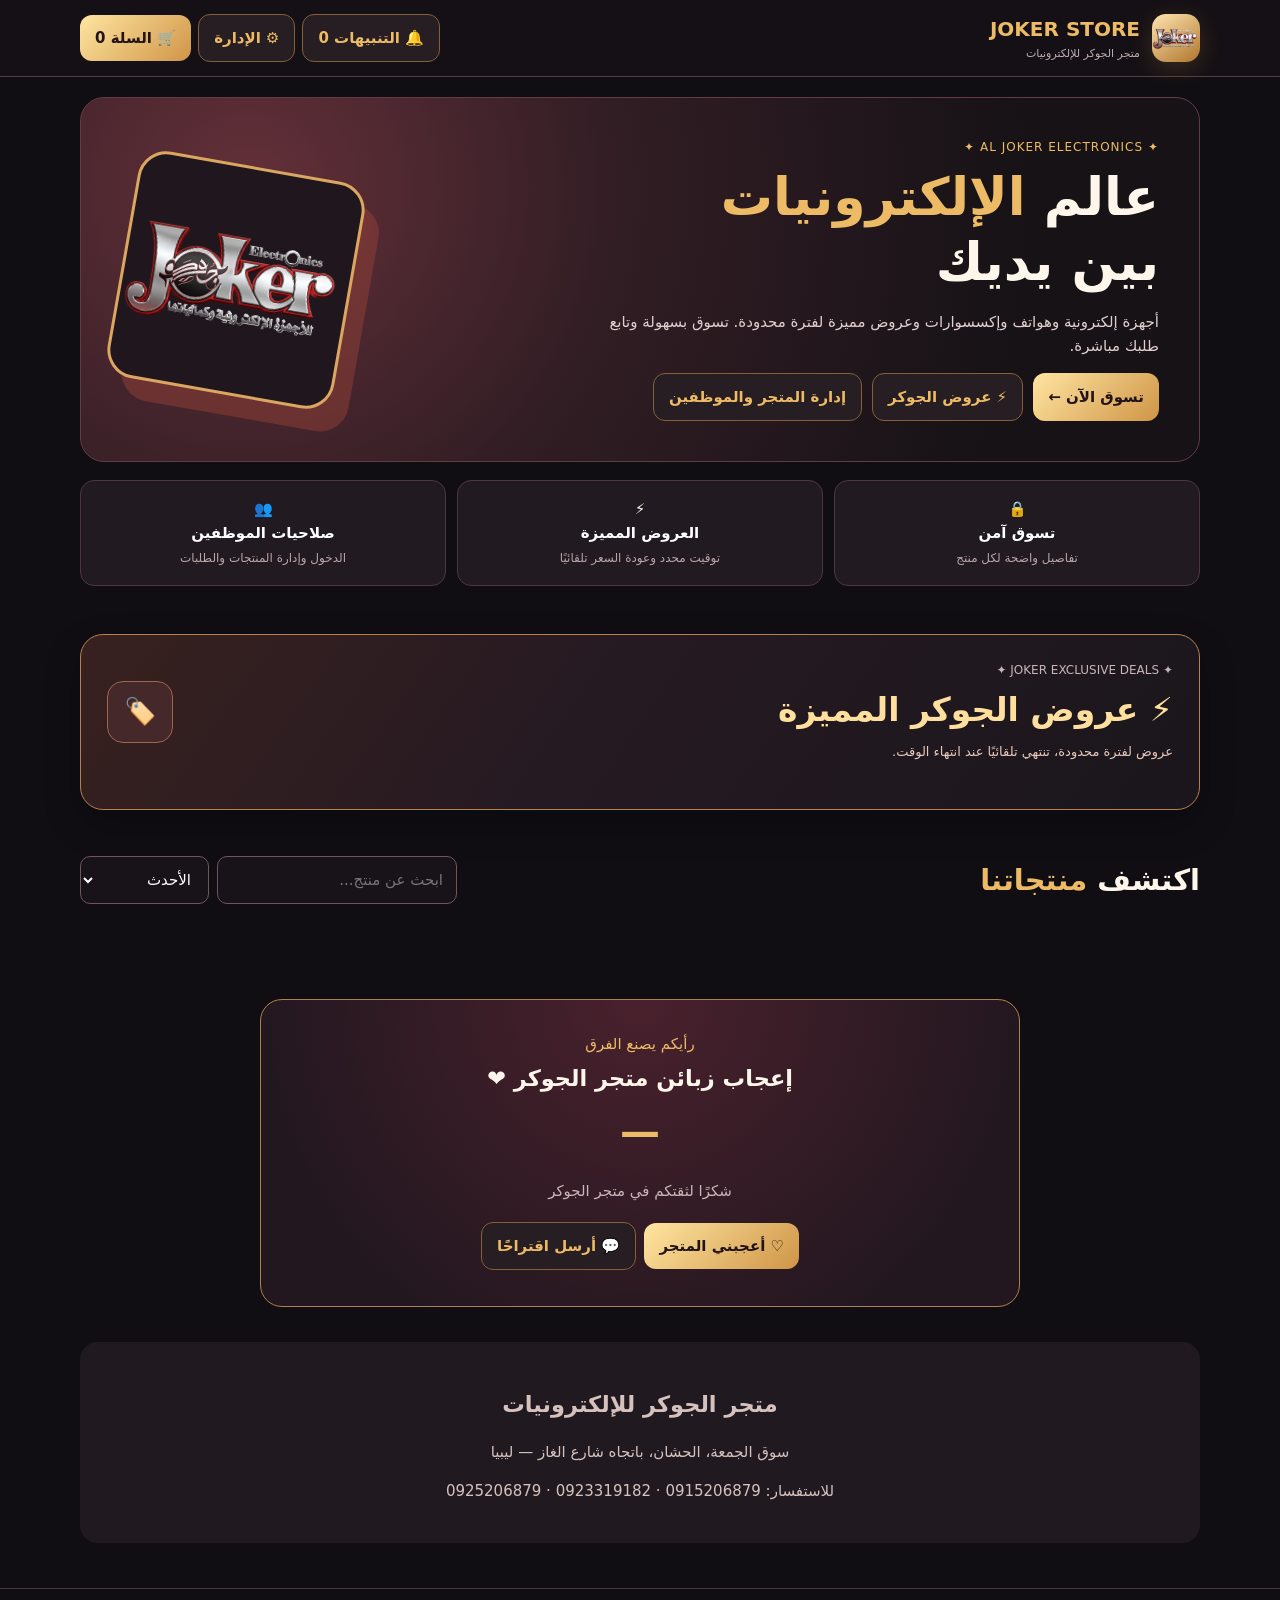
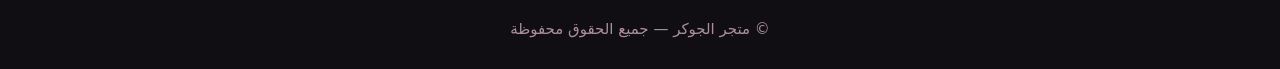
==== index.html @ 9bb04a31 "Add files via upload" ====
<!doctype html><html lang="ar" dir="rtl"><head><meta charset="UTF-8"><meta name="viewport" content="width=device-width,initial-scale=1"><meta name="theme-color" content="#151013"><meta name="description" content="متجر الجوكر للإلكترونيات والهواتف والإكسسوارات"><title>JOKER STORE | متجر الجوكر</title><link rel="icon" href="assets/logo.png"><link rel="stylesheet" href="style.css"><link rel="stylesheet" href="joker-upgrades.css"></head><body>
<div class="top"><div class="wrap topinner"><div class="brand"><div class="mark"><img src="assets/logo.png" alt="شعار الجوكر" onerror="this.outerHTML='J'"></div><div><strong>JOKER STORE</strong><small>متجر الجوكر للإلكترونيات</small></div></div><div class="topactions"><button class="outline desktop" id="notify">🔔 التنبيهات <b id="pending">0</b></button><button class="outline" id="adminBtn">⚙️ الإدارة</button><button class="gold" id="cartBtn">🛒 السلة <span id="cartCount">0</span></button></div></div></div>
<main class="wrap"><div class="banner" id="storeStatus" hidden></div><section class="hero"><div><div style="color:var(--gold);letter-spacing:1px;font-size:12px">✦ AL JOKER ELECTRONICS ✦</div><h1>عالم <em>الإلكترونيات</em><br/>بين يديك</h1><p>أجهزة إلكترونية وهواتف وإكسسوارات وعروض مميزة لفترة محدودة. تسوق بسهولة وتابع طلبك مباشرة.</p><div class="herocta"><button class="gold" id="browse">تسوق الآن ←</button><button class="outline" id="goDeals">⚡ عروض الجوكر</button><button class="outline" id="goAdmin">إدارة المتجر والموظفين</button></div></div><div class="shape"><img src="assets/logo.png" alt="شعار الجوكر الأصلي" style="width:100%;height:100%;object-fit:contain"></div></section><section class="features"><div class="feature">🔒 <strong>تسوق آمن</strong><span>تفاصيل واضحة لكل منتج</span></div><div class="feature">⚡ <strong>العروض المميزة</strong><span>توقيت محدد وعودة السعر تلقائيًا</span></div><div class="feature">👥 <strong>صلاحيات الموظفين</strong><span>الدخول وإدارة المنتجات والطلبات</span></div></section><section class="featuredShell" id="featuredOffers"><div class="dealLead"><div><div class="mute textsm">✦ JOKER EXCLUSIVE DEALS ✦</div><h2>⚡ عروض الجوكر المميزة</h2><p>عروض لفترة محدودة، تنتهي تلقائيًا عند انتهاء الوقت.</p></div><span class="dealIcon">🏷️</span></div><div class="grid" id="offerCards"></div></section><section id="shop"><div class="sectop"><h2>اكتشف <span style="color:var(--gold)">منتجاتنا</span></h2><div class="search"><input id="search" placeholder="ابحث عن منتج..." type="search"/><select id="sort"><option value="new">الأحدث</option><option value="low">الأقل سعرًا</option><option value="high">الأعلى سعرًا</option><option value="sale">الأكثر تخفيضًا</option></select></div></div><div class="chips" id="categories"></div><div class="grid" id="products"></div></section><section class="feedback" id="feedback"><p style="color:var(--gold);margin:0">رأيكم يصنع الفرق</p><h2>إعجاب زبائن متجر الجوكر ❤️</h2><div class="bigNum" id="likes">—</div><p class="mute">شكرًا لثقتكم في متجر الجوكر</p><button class="gold" id="like">♡ أعجبني المتجر</button><button class="outline" id="suggest">💬 أرسل اقتراحًا</button></section><section class="contact"><h2>متجر الجوكر للإلكترونيات</h2><p>سوق الجمعة، الحشان، باتجاه شارع الغاز — ليبيا</p><p>للاستفسار: 0915206879 · 0923319182 · 0925206879</p></section></main><footer>© متجر الجوكر — جميع الحقوق محفوظة</footer>
<div class="shade" id="shade"><div class="dialog" id="dialog"><div class="dlghead"><h2 id="dlgTitle"></h2><button class="xbtn" id="close">×</button></div><div id="dlgContent"></div></div></div><div class="toast" id="toast"></div>
<script src="config.js"></script><script type="module" src="app.js"></script><script defer src="joker-upgrades.js"></script></body></html>
---- style.css ----
:root{--bg:#100e13;--panel:#221a20;--line:#5d4346;--gold:#edbb65;--cream:#fff6eb;--muted:#c8b5b7;--red:#cc4353;--green:#4bb18c}*{box-sizing:border-box}html{scroll-behavior:smooth}body{margin:0;font:15px/1.6 system-ui,Tahoma,Arial,sans-serif;background:var(--bg);color:var(--cream)}button,input,select,textarea{font:inherit}button{border:0;cursor:pointer;border-radius:12px;padding:11px 15px;font-weight:800;transition:.15s}button:hover{filter:brightness(1.12)}button:disabled{opacity:.45;cursor:not-allowed}a{color:inherit}.gold{background:linear-gradient(135deg,#ffe5a1,#cf9547);color:#211316}.outline{background:#271e23;color:var(--gold);border:1px solid #846039}.danger{background:#54212b;color:#ffb4bc}.green{background:#164734;color:#aff7d3}.mute{color:var(--muted)}.textsm{font-size:12px}.wrap{max-width:1160px;margin:auto;padding:0 20px}.top{position:sticky;z-index:20;top:0;border-bottom:1px solid #573a40;background:#161116eb;backdrop-filter:blur(15px)}.topinner{min-height:76px;display:flex;gap:16px;align-items:center;justify-content:space-between}.brand{display:flex;align-items:center;gap:12px}.mark{display:grid;place-items:center;width:48px;height:48px;color:#1b1011;background:linear-gradient(145deg,#ffe5b0,#af762d);border-radius:14px;font-size:29px;font-weight:900;box-shadow:0 6px 24px #d3a05333}.brand strong{font-size:20px;color:var(--gold);display:block}.brand small{font-size:11px;color:#bfaeaf;display:block}.topactions{display:flex;gap:7px;align-items:center}.pill{background:#54262c;color:#ffb5b7;border:1px solid #96535b;border-radius:999px;padding:5px 13px;font-size:12px;display:inline-flex;align-items:center;gap:5px}.hero{margin-top:20px;border:1px solid #633b43;border-radius:24px;min-height:310px;padding:40px;display:flex;align-items:center;justify-content:space-between;gap:24px;background:radial-gradient(circle at 15% 25%,#643039 0%,#311d24 38%,#161216 79%)}.hero h1{font-size:clamp(29px,4.7vw,52px);line-height:1.25;margin:8px 0 12px}.hero h1 em{font-style:normal;color:var(--gold)}.hero p{max-width:550px;color:#e1cfd0}.hero .shape{width:230px;height:230px;border:3px solid #dba760;border-radius:29px;display:grid;place-items:center;transform:rotate(10deg);background:#20171e;box-shadow:18px 20px 0 #a2483b66;font-size:100px;color:var(--gold)}.herocta{display:flex;gap:10px;flex-wrap:wrap}.banner{display:flex;justify-content:space-between;gap:12px;align-items:center;background:#342127;border:1px dashed #bb8d58;padding:9px 14px;margin:18px 0 0;border-radius:12px;color:#ffdea1;font-size:13px}.features{display:grid;grid-template-columns:repeat(3,1fr);gap:11px;margin:18px 0 48px}.feature{background:#211a20;padding:16px;border:1px solid #4d373f;border-radius:14px;text-align:center}.feature strong{display:block;color:#fff}.feature span{font-size:12px;color:#bca5a8}.sectop{display:flex;justify-content:space-between;align-items:center;gap:15px;flex-wrap:wrap;margin:18px 0}.sectop h2{margin:0;font-size:29px}.search{display:flex;flex-wrap:wrap;gap:8px}input,textarea,select{padding:11px 13px;border-radius:10px;color:#fff;background:#171318;border:1px solid #735459;outline-color:var(--gold)}input[type=search]{min-width:240px}.chips{display:flex;flex-wrap:wrap;gap:9px;margin:18px 0 22px}.chip{background:#291f25;color:#eee0d9;border:1px solid #4f353d}.chip.active{background:var(--gold);color:#26191a}.grid{display:grid;grid-template-columns:repeat(4,minmax(0,1fr));gap:17px}.product{overflow:hidden;background:linear-gradient(150deg,#2b1d24,#1d171c);border:1px solid #63454a;border-radius:18px}.pic{height:190px;position:relative;display:grid;place-items:center;overflow:hidden;background:radial-gradient(circle at 45% 25%,#443039,#1c171e 70%)}.pic .illustration{font-size:84px;filter:drop-shadow(0 12px 12px #0006)}.off{position:absolute;right:12px;top:12px;background:#b93446;padding:5px 11px;border-radius:999px;font-size:12px;font-weight:900;color:white;box-shadow:0 3px 12px #0005}.heart{position:absolute;left:10px;top:10px;background:#3a2731bf;padding:4px 9px;border:1px solid #71505e;border-radius:50%;color:#ffafbd;font-size:20px}.details{padding:15px}.details h3{margin:0 0 7px;font-size:16px;min-height:27px}.price{display:flex;gap:8px;align-items:center;flex-wrap:wrap}.price strong{font-size:20px;color:var(--gold)}.price del{font-size:12px;color:#c7aeb1}.prodactions{display:flex;gap:6px;margin-top:12px}.prodactions button{flex:1;padding:10px 5px}.stock{font-size:12px;color:#92e1b9}.stock.out{color:#ffb0b0}.feedback{margin:55px auto 35px;text-align:center;max-width:760px;padding:32px;border-radius:22px;border:1px solid #b0804b;background:radial-gradient(circle at center top,#49212d,#22171f 80%)}.feedback h2{margin:4px 0}.bigNum{font-size:40px;font-weight:900;color:var(--gold)}.feedback button{margin:4px}.contact{margin:35px 0;text-align:center;background:#201920;border-radius:18px;padding:25px;color:#d6c2bd}footer{text-align:center;border-top:1px solid #4b343c;color:#aa9197;padding:28px;margin-top:45px}.shade{position:fixed;inset:0;background:#000c;z-index:50;display:none;align-items:center;justify-content:center;padding:14px}.shade.show{display:flex}.dialog{width:min(720px,100%);max-height:90vh;overflow:auto;border-radius:18px;border:1px solid #98694e;background:#251b22;padding:22px;box-shadow:0 25px 80px #000b}.dialog.wide{width:min(1040px,100%)}.dlghead{display:flex;align-items:center;justify-content:space-between;gap:12px;margin-bottom:14px}.dlghead h2{margin:0;color:#ffc978;font-size:21px}.xbtn{font-size:19px;border:1px solid #8e6270;padding:4px 13px;background:#4f2b36;color:#fff}.field{display:block;margin:12px 0}.field span{display:block;margin-bottom:4px;color:#e7d1cb}.field input,.field textarea,.field select{width:100%}.rows{display:flex;justify-content:space-between;align-items:center;gap:10px;padding:12px 0;border-bottom:1px solid #60464e}.rows>div:first-child{min-width:0}.rows strong{display:block}.steps{display:flex;gap:7px;flex-wrap:wrap}.steps button{font-size:13px}.summary{background:#35252c;border:1px solid #735054;border-radius:12px;padding:15px;margin:14px 0}.cartControls{display:flex;gap:5px;align-items:center}.cartControls button{padding:4px 12px}.smallBtn{font-size:12px;padding:8px 10px}.callout{padding:12px;background:#442b25;color:#ffdda6;border-radius:10px;margin:12px 0;font-size:13px}.toast{position:fixed;bottom:25px;right:25px;max-width:390px;border:1px solid #e6bd6a;color:#1d1410;background:#ffe6ae;padding:13px 18px;border-radius:13px;z-index:100;display:none;box-shadow:0 10px 28px #0009}.toast.show{display:block}.tabs{display:flex;gap:8px;flex-wrap:wrap;margin:14px 0}.tabs button{background:#3b2831;color:#fff;border:1px solid #5b414b}.tabs button.active{background:var(--gold);color:#2d1b1b}.stats{display:grid;grid-template-columns:repeat(4,1fr);gap:10px;margin:12px 0}.stat{border:1px solid #664a4d;background:#302028;border-radius:12px;padding:13px}.stat strong{font-size:23px;color:#ffe0a4;display:block}.adminProd{display:grid;grid-template-columns:repeat(2,1fr);gap:8px}.adminProd .rows{border:1px solid #5a444c;border-radius:10px;padding:12px}.sep{height:1px;background:#5a4045;margin:14px 0}.orderBadge{font-size:11px;border-radius:9px;padding:3px 7px;background:#644a35;color:#ffe1b3}.lower{background:#422e30;color:#ffdbd6;padding:8px 13px;border-radius:11px;margin-top:10px}@media(max-width:950px){.grid{grid-template-columns:repeat(3,minmax(0,1fr))}.stats{grid-template-columns:repeat(2,1fr)}}@media(max-width:650px){.wrap{padding:0 12px}.topinner{min-height:69px}.brand strong{font-size:16px}.brand small{font-size:9px}.mark{width:39px;height:39px;font-size:23px}.topactions button{padding:8px 9px;font-size:12px}.topactions .desktop{display:none}.hero{padding:23px 19px;min-height:280px}.hero .shape{display:none}.hero h1{font-size:32px}.grid{grid-template-columns:repeat(2,minmax(0,1fr));gap:10px}.pic{height:145px}.pic .illustration{font-size:65px}.details{padding:10px}.details h3{font-size:13px}.price strong{font-size:16px}.prodactions button{font-size:12px}.features{grid-template-columns:1fr;gap:8px;margin-bottom:28px}.feature{padding:11px}.dialog{padding:14px}.stats{grid-template-columns:repeat(2,minmax(0,1fr))}.adminProd{grid-template-columns:1fr}.rows{flex-wrap:wrap}.search{width:100%}input[type=search]{flex:1;min-width:160px}}

.productPhoto{width:100%;height:100%;object-fit:cover;display:block}.staffHeader{display:flex;justify-content:space-between;align-items:center;gap:12px;flex-wrap:wrap;background:#39262f;border:1px solid #76524e;padding:12px;border-radius:12px}.staffHeader strong,.staffHeader span{display:block}.staffGrid{display:grid;grid-template-columns:repeat(2,minmax(0,1fr));gap:12px}.employeeCard{background:#2e2129;border:1px solid #785254;padding:15px;border-radius:13px;display:flex;flex-direction:column;gap:7px}.employeeCard strong{color:#ffdc9e}.permissionsGrid{display:grid;grid-template-columns:repeat(2,minmax(0,1fr));gap:8px}.perm{display:flex;align-items:center;gap:8px;border:1px solid #63444d;border-radius:10px;padding:10px;background:#2c2129;font-size:13px;cursor:pointer}.perm input{accent-color:#edbb65;width:18px;height:18px;flex-shrink:0}@media(max-width:650px){.staffGrid,.permissionsGrid{grid-template-columns:1fr}.employeeCard{padding:10px}}

/* أقسام مميزة ثابتة: لا تختفي بعد انتهاء العروض، وإنما تظهر حالة عدم وجود عروض */
.featuredShell{margin:26px 0 46px;padding:26px;border:1px solid #b6814f;background:linear-gradient(125deg,#38211f 0%,#261a22 44%,#1a161c 100%);border-radius:23px;box-shadow:0 15px 35px #0004}
.dealLead{display:flex;justify-content:space-between;align-items:center;gap:14px;flex-wrap:wrap;margin-bottom:20px}
.dealLead h2{font-size:clamp(23px,3.3vw,33px);margin:4px 0 5px;color:#ffdf9e}
.dealLead p{margin:0;color:#e8c9ba;font-size:13px}
.dealIcon{font-size:26px;border:1px solid #9c674d;padding:9px 16px;border-radius:16px;background:#45282a}
.dealFlag{position:absolute;right:10px;bottom:10px;background:#8b2336;border:1px solid #e67b73;color:#fff;padding:4px 9px;font-size:11px;border-radius:8px;font-weight:bold}
.dealTime{border:1px solid #815b43;background:#322329;border-radius:10px;margin-top:10px;padding:8px 9px;font-size:12px;display:flex;justify-content:space-between;gap:5px;flex-wrap:wrap;color:#ffe0a2}
.featuredShell .grid{grid-template-columns:repeat(3,minmax(0,1fr))}
.offerEmpty{border:1px dashed #8c6150;padding:30px 15px;text-align:center;border-radius:14px;color:#e6cac6}
.offerTable{display:grid;gap:10px}.offerRow{display:flex;align-items:center;justify-content:space-between;gap:12px;flex-wrap:wrap;border:1px solid #674b4f;background:#31222a;border-radius:13px;padding:13px}
.offerRow strong{color:#ffdc95}.offerRow small{color:#d3b6ba;display:block}.offerSoon{color:#b9d9fa}.offerLive{color:#aff3cc}.offerEnd{color:#f7aeb7}
.adminHint{display:block;color:#d9c6c5;font-size:12px;margin-top:5px}
@media(max-width:850px){.featuredShell .grid{grid-template-columns:repeat(2,minmax(0,1fr))}}
@media(max-width:650px){.featuredShell{padding:14px;margin:15px 0 35px}.dealLead h2{font-size:24px}.dealIcon{display:none}}

/* Production-only adjustments */
.mark img{width:100%;height:100%;object-fit:contain;border-radius:12px}
.product .pic img{width:100%;height:100%;object-fit:contain;background:radial-gradient(circle,#31272d,#1a141a)}
.order-error{color:#ffb1b6}input[type=checkbox]{width:auto;accent-color:#edbb65}
.field{display:block;margin:12px 0}.field span{display:block;margin-bottom:5px}
.field input,.field select,.field textarea{width:100%;padding:11px;border:1px solid #785c50;border-radius:10px;background:#21181e;color:#fff}
.staffGrid{display:grid;grid-template-columns:repeat(auto-fit,minmax(220px,1fr));gap:12px}
@media(max-width:600px){.topinner{gap:5px}.topactions{gap:5px}.topactions button{padding:9px 8px;font-size:11px}}

#storeStatus[hidden]{display:none!important}
---- joker-upgrades.css ----
/* JOKER STORE V3 — product photo viewer & staff usernames */
.product .pic img[role="button"],.product .pic .illustration[role="button"]{cursor:zoom-in}
.product .pic img[role="button"]:focus-visible,.product .pic .illustration[role="button"]:focus-visible,.joker-detail-photo img:focus-visible{outline:3px solid #ffce7b;outline-offset:-3px}
.dialog.joker-product-detail{width:min(1040px,97vw);max-height:95dvh;padding:20px}
.joker-detail-layout{display:grid;grid-template-columns:minmax(0,1.3fr) minmax(245px,0.8fr);gap:20px;align-items:stretch;max-height:calc(95dvh - 105px);overflow:auto}
.joker-detail-photo{position:relative;min-width:0;min-height:330px;max-height:calc(95dvh - 125px);border:1px solid #79554a;border-radius:16px;background:radial-gradient(circle at 50% 30%,#3f3035,#18151a);display:flex;align-items:center;justify-content:center;overflow:auto}
.joker-detail-photo img{width:100%;height:100%;max-height:calc(95dvh - 145px);object-fit:contain;display:block;cursor:zoom-in;transition:transform .18s ease;transform-origin:center}
.joker-photo-zoomed img{transform:scale(1.6);cursor:zoom-out}
.joker-photo-hint{position:absolute;right:12px;bottom:12px;pointer-events:none;background:#151013dd;border:1px solid #816252;border-radius:999px;color:#ffe5ad;font-size:11px;padding:6px 10px}
.joker-detail-info{display:flex;flex-direction:column;gap:12px;min-width:0;overflow-y:auto;max-height:calc(95dvh - 125px)}
.joker-detail-info p{margin:0;white-space:pre-wrap;line-height:1.9;overflow-wrap:anywhere;color:#ebdade}
.joker-detail-info .price{margin-top:auto;display:flex;align-items:center;gap:12px;flex-wrap:wrap}
.joker-detail-info #detailAdd{width:100%;min-height:48px;font-weight:bold;flex-shrink:0}
#staffForm input[name="email"],#loginForm input[name="email"]{direction:ltr;text-align:left}
@media(max-width:700px){
 .dialog.joker-product-detail{width:100%;max-height:96dvh;padding:12px;border-radius:14px}
 .joker-detail-layout{display:flex;flex-direction:column;gap:10px;max-height:calc(96dvh - 70px);overflow-y:auto}
 .joker-detail-photo{min-height:0;height:min(42dvh,380px);flex-shrink:0}
 .joker-detail-photo img{height:100%;max-height:none}
 .joker-detail-info{max-height:none;overflow:visible;gap:8px}
 .joker-detail-info p{font-size:13px;line-height:1.6}
 .joker-detail-info .price{margin-top:0}
 .joker-detail-info #detailAdd{position:sticky;bottom:0;z-index:2;box-shadow:0 -4px 16px #171116}
 .joker-photo-hint{font-size:10px}
}
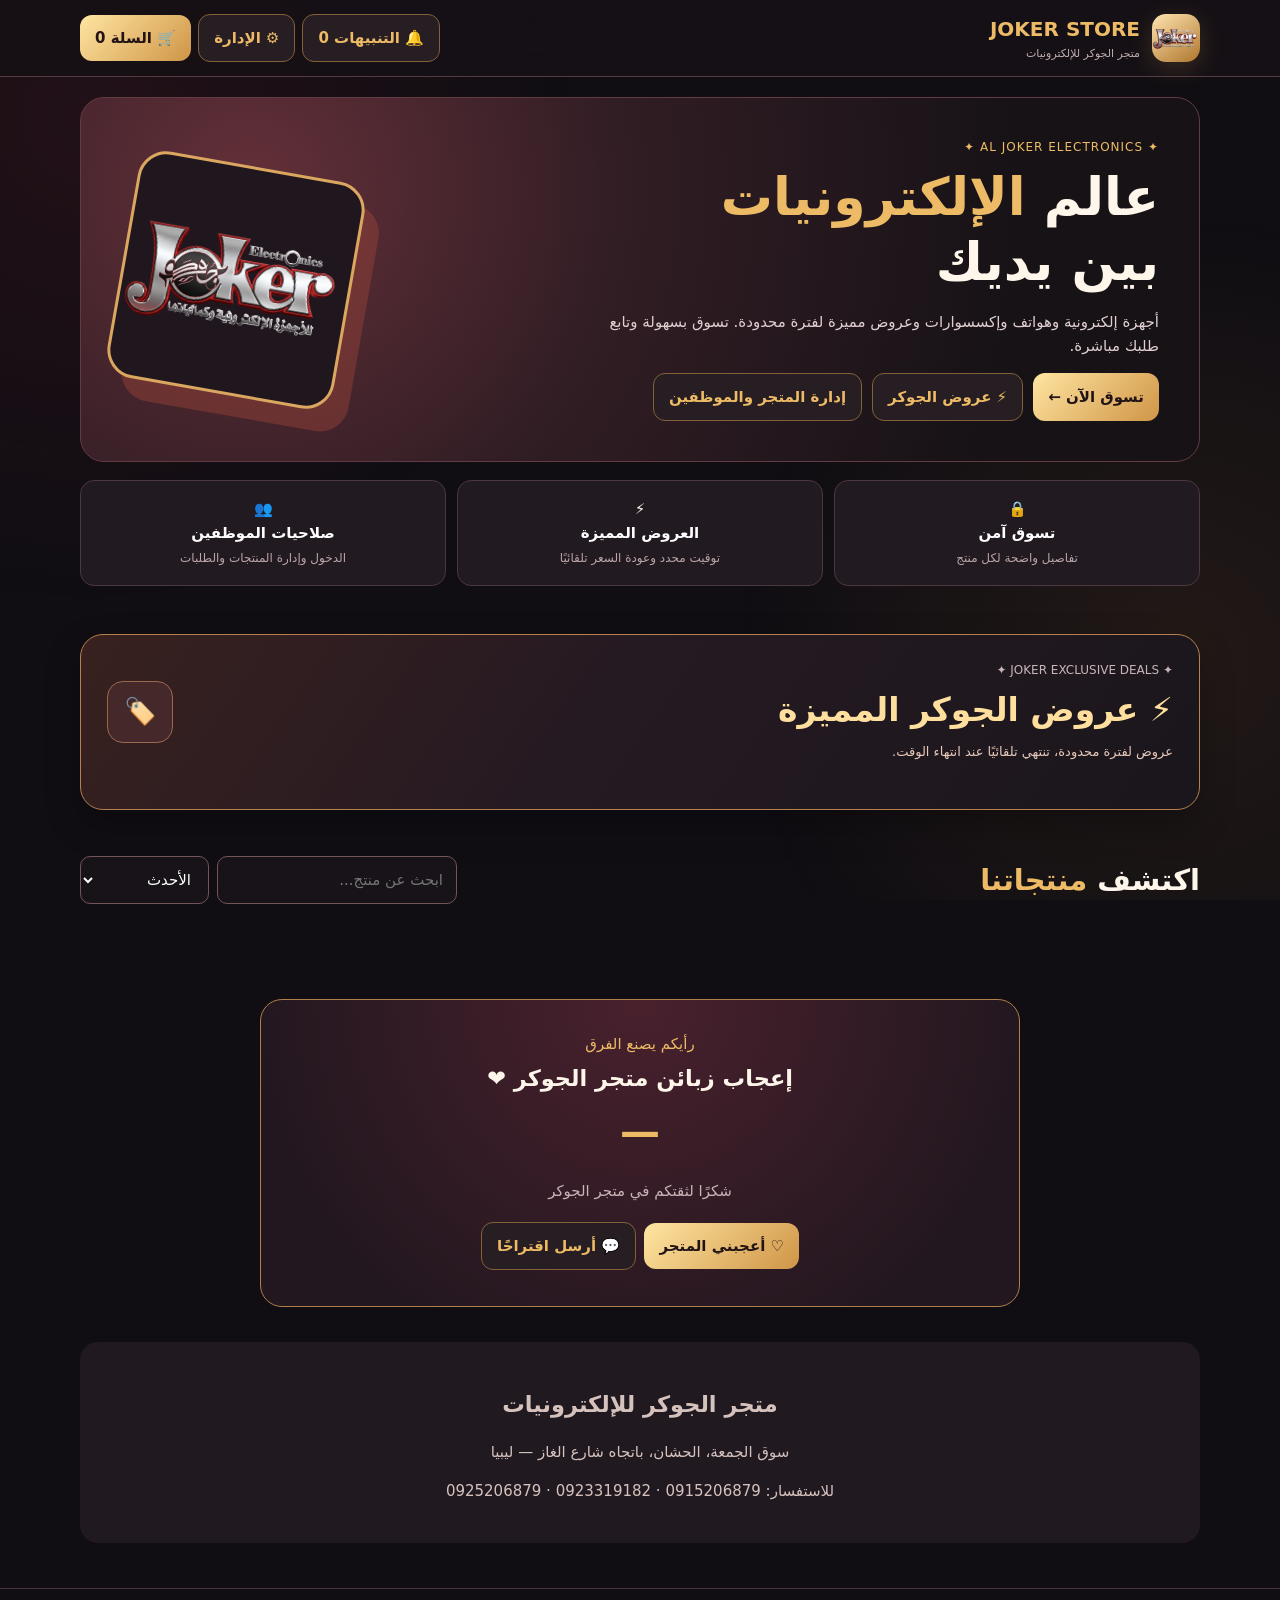
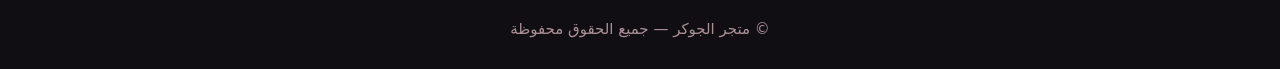
==== commit 52add0d3: "Add files via upload" ====
--- a/index.html
+++ b/index.html
@@ -1,5 +1,5 @@
-<!doctype html><html lang="ar" dir="rtl"><head><meta charset="UTF-8"><meta name="viewport" content="width=device-width,initial-scale=1"><meta name="theme-color" content="#151013"><meta name="description" content="متجر الجوكر للإلكترونيات والهواتف والإكسسوارات"><title>JOKER STORE | متجر الجوكر</title><link rel="icon" href="assets/logo.png"><link rel="stylesheet" href="style.css"><link rel="stylesheet" href="joker-upgrades.css"></head><body>
+<!doctype html><html lang="ar" dir="rtl"><head><meta charset="UTF-8"><meta name="viewport" content="width=device-width,initial-scale=1"><meta name="theme-color" content="#151013"><meta name="description" content="متجر الجوكر للإلكترونيات والهواتف والإكسسوارات"><title>JOKER STORE | متجر الجوكر</title><link rel="icon" href="assets/logo.png"><link rel="stylesheet" href="style.css"><link rel="stylesheet" href="joker-upgrades.css"><link rel="stylesheet" href="joker-premium.css"></head><body>
 <div class="top"><div class="wrap topinner"><div class="brand"><div class="mark"><img src="assets/logo.png" alt="شعار الجوكر" onerror="this.outerHTML='J'"></div><div><strong>JOKER STORE</strong><small>متجر الجوكر للإلكترونيات</small></div></div><div class="topactions"><button class="outline desktop" id="notify">🔔 التنبيهات <b id="pending">0</b></button><button class="outline" id="adminBtn">⚙️ الإدارة</button><button class="gold" id="cartBtn">🛒 السلة <span id="cartCount">0</span></button></div></div></div>
 <main class="wrap"><div class="banner" id="storeStatus" hidden></div><section class="hero"><div><div style="color:var(--gold);letter-spacing:1px;font-size:12px">✦ AL JOKER ELECTRONICS ✦</div><h1>عالم <em>الإلكترونيات</em><br/>بين يديك</h1><p>أجهزة إلكترونية وهواتف وإكسسوارات وعروض مميزة لفترة محدودة. تسوق بسهولة وتابع طلبك مباشرة.</p><div class="herocta"><button class="gold" id="browse">تسوق الآن ←</button><button class="outline" id="goDeals">⚡ عروض الجوكر</button><button class="outline" id="goAdmin">إدارة المتجر والموظفين</button></div></div><div class="shape"><img src="assets/logo.png" alt="شعار الجوكر الأصلي" style="width:100%;height:100%;object-fit:contain"></div></section><section class="features"><div class="feature">🔒 <strong>تسوق آمن</strong><span>تفاصيل واضحة لكل منتج</span></div><div class="feature">⚡ <strong>العروض المميزة</strong><span>توقيت محدد وعودة السعر تلقائيًا</span></div><div class="feature">👥 <strong>صلاحيات الموظفين</strong><span>الدخول وإدارة المنتجات والطلبات</span></div></section><section class="featuredShell" id="featuredOffers"><div class="dealLead"><div><div class="mute textsm">✦ JOKER EXCLUSIVE DEALS ✦</div><h2>⚡ عروض الجوكر المميزة</h2><p>عروض لفترة محدودة، تنتهي تلقائيًا عند انتهاء الوقت.</p></div><span class="dealIcon">🏷️</span></div><div class="grid" id="offerCards"></div></section><section id="shop"><div class="sectop"><h2>اكتشف <span style="color:var(--gold)">منتجاتنا</span></h2><div class="search"><input id="search" placeholder="ابحث عن منتج..." type="search"/><select id="sort"><option value="new">الأحدث</option><option value="low">الأقل سعرًا</option><option value="high">الأعلى سعرًا</option><option value="sale">الأكثر تخفيضًا</option></select></div></div><div class="chips" id="categories"></div><div class="grid" id="products"></div></section><section class="feedback" id="feedback"><p style="color:var(--gold);margin:0">رأيكم يصنع الفرق</p><h2>إعجاب زبائن متجر الجوكر ❤️</h2><div class="bigNum" id="likes">—</div><p class="mute">شكرًا لثقتكم في متجر الجوكر</p><button class="gold" id="like">♡ أعجبني المتجر</button><button class="outline" id="suggest">💬 أرسل اقتراحًا</button></section><section class="contact"><h2>متجر الجوكر للإلكترونيات</h2><p>سوق الجمعة، الحشان، باتجاه شارع الغاز — ليبيا</p><p>للاستفسار: 0915206879 · 0923319182 · 0925206879</p></section></main><footer>© متجر الجوكر — جميع الحقوق محفوظة</footer>
 <div class="shade" id="shade"><div class="dialog" id="dialog"><div class="dlghead"><h2 id="dlgTitle"></h2><button class="xbtn" id="close">×</button></div><div id="dlgContent"></div></div></div><div class="toast" id="toast"></div>
-<script src="config.js"></script><script type="module" src="app.js"></script><script defer src="joker-upgrades.js"></script></body></html>
+<script src="config.js"></script><script type="module" src="app.js"></script><script defer src="joker-upgrades.js"></script><script defer src="joker-premium.js"></script></body></html>
--- a/joker-premium.css
+++ b/joker-premium.css
@@ -0,0 +1,52 @@
+/* JOKER PREMIUM V5 — visual extension, intentionally namespaced. */
+:root{--jp-gold:#efbd6c;--jp-red:#cf3450;--jp-glass:#22171de0;--jp-stroke:#80515b}
+html{scroll-padding-top:90px}body{overflow-x:hidden}
+body:before{content:"";position:fixed;inset:0;z-index:-1;pointer-events:none;background:radial-gradient(circle at 7% 13%,#681b2a35,transparent 34%),radial-gradient(circle at 92% 73%,#9b673022,transparent 33%)}
+.jp-bg-host{position:relative;isolation:isolate;overflow:hidden}
+.jp-bg-host>*:not(.jp-bg-image):not(.jp-bg-veil){position:relative;z-index:1}
+.jp-bg-image{position:absolute;inset:-10%;z-index:-2;pointer-events:none;background-size:cover;background-position:center;will-change:transform;transform:translate3d(0,0,0);transition:background-image .2s,opacity .3s}
+.jp-bg-veil{position:absolute;inset:0;z-index:-1;pointer-events:none;background:linear-gradient(110deg,rgba(13,9,14,var(--jp-veil,.74)),rgba(20,10,17,calc(var(--jp-veil,.74) * .89)));}
+.hero.jp-bg-host{background:radial-gradient(circle at 23% 35%,#622936,#30171e 55%,#120e14 100%)}
+.jp-fallback-console{position:absolute!important;z-index:0!important;left:-4%;bottom:-12%;width:min(37%,300px);opacity:.19;pointer-events:none;filter:drop-shadow(0 10px 28px #cf3654aa)}
+.jp-genre{margin:32px 0 45px;padding:27px 23px;border-radius:25px;border:1px solid #794149;background:radial-gradient(circle at 25% 5%,#611c2b,#140f14 60%);box-shadow:0 24px 50px #0005}
+.jp-header{display:flex;align-items:flex-start;justify-content:space-between;gap:15px;flex-wrap:wrap;margin-bottom:20px}
+.jp-kicker{font-weight:700;font-size:11px;letter-spacing:1.5px;color:#ffd687}.jp-title{font-size:clamp(24px,3.4vw,35px);line-height:1.3;margin:6px 0;color:#fff7ec}.jp-title em{font-style:normal;color:var(--jp-gold)}.jp-muted{color:#d6c4c2;font-size:13px}
+.jp-scroll-pill{display:inline-flex;align-items:center;gap:8px;border-radius:22px;background:#421b2c;border:1px solid #c16b68;color:#ffd58c;padding:9px 14px;font-weight:800;font-size:12px}
+.jp-consoles{display:grid;grid-template-columns:repeat(3,minmax(0,1fr));gap:16px;margin:24px 0 20px}
+.jp-console{position:relative;text-align:center;min-height:278px;padding:13px 12px 16px;border-radius:23px;border:1px solid #70424d;background:radial-gradient(ellipse at 50% 45%,#6a1e2b55 0%,#23151c 68%,#130f15 100%);box-shadow:0 16px 38px #0007,inset 0 1px 0 #f5ce9f2b;transition:transform .25s,border-color .25s,box-shadow .25s;overflow:hidden;color:#fff;display:flex;flex-direction:column;align-items:center;justify-content:space-between}
+.jp-console:hover,.jp-console.jp-selected{border-color:#f0bb6c;transform:translateY(-3px);box-shadow:0 20px 46px #0009,0 0 24px #d2464b35}.jp-console:focus-visible{outline:3px solid #fff6b7}
+.jp-console::before{content:"";position:absolute;inset:auto 8% -36px;height:75px;background:#e4a43d3d;filter:blur(28px);pointer-events:none}
+.jp-console[data-platform="PS4"]{background:radial-gradient(ellipse at 55% 38%,#1442677a,#20171e 75%)}
+.jp-console[data-platform="PS5"]{background:radial-gradient(ellipse at 54% 40%,#521f39,#18131b 74%)}
+.jp-console img{position:relative;display:block;width:min(100%,300px);height:190px;object-fit:contain;filter:drop-shadow(0 15px 12px #0009);transition:transform .35s}.jp-console:hover img{transform:scale(1.06) rotate(-1deg)}
+.jp-console b{font-size:21px;letter-spacing:.7px;color:#fff2d4}.jp-console span{font-size:12px;color:#f0c48c}
+.jp-modes{display:flex;gap:10px;flex-wrap:wrap;align-items:center;justify-content:center;margin:13px auto 22px}
+.jp-mode{border:1px solid #67444b;background:#261a20;border-radius:14px;display:inline-flex;flex-direction:column;gap:2px;align-items:center;justify-content:center;min-width:128px;padding:12px 17px;color:#fff;font-weight:800;transition:.2s}.jp-mode>span{font-size:22px;filter:drop-shadow(0 4px 6px #0008)}.jp-mode small{font-size:12px}.jp-mode.jp-active,.jp-mode:hover{border-color:#e9bd78;background:linear-gradient(135deg,#693043,#3d1d29);box-shadow:0 0 22px #d54f5b3d}
+.jp-mode[data-mode="online"]{box-shadow:inset 0 0 15px #076db31a}.jp-mode[data-mode="modified"]{box-shadow:inset 0 0 15px #8e4ebe2a}
+.jp-game-toolbar{display:flex;justify-content:space-between;align-items:center;gap:10px;flex-wrap:wrap;margin:16px 0}
+.jp-search{min-width:200px!important;max-width:360px;width:100%;background:#1c141b!important}
+.jp-game-grid{display:grid;grid-template-columns:repeat(4,minmax(0,1fr));gap:15px}
+.jp-game{overflow:hidden;border-radius:18px;border:1px solid #69444b;background:linear-gradient(155deg,#271a22,#171219);box-shadow:0 14px 27px #0006;transition:.2s}.jp-game:hover{transform:translateY(-3px);border-color:#e7b570}
+.jp-game-art{height:172px;position:relative;background:radial-gradient(circle,#5c3040,#160f16);display:grid;place-items:center}.jp-game-art img{width:100%;height:100%;object-fit:cover}.jp-game-art .jp-art-fallback{font-size:55px}
+.jp-chip{display:inline-block;border-radius:30px;padding:4px 9px;font-weight:800;font-size:10px;border:1px solid #ffd49766;color:#ffe1a3;background:#57262be0}.jp-game-art .jp-chip{position:absolute;right:8px;top:8px}
+.jp-game-info{padding:13px}.jp-game-info h3{font-size:15px;min-height:38px;margin:0 0 6px;line-height:1.35;color:#fff}.jp-game-sub{font-size:11px;color:#cbaeb2;margin:5px 0}.jp-game-price{font-size:14px;color:#f4c67b;font-weight:900;margin:9px 0}.jp-game-buttons{display:flex;gap:7px;flex-wrap:wrap}.jp-btn{border-radius:11px;padding:9px 12px;font-weight:900;border:1px solid #906a41;color:#241317;background:linear-gradient(135deg,#fff0b2,#e6a953);font-size:12px}.jp-btn.jp-outline{color:#f2c67e;background:#2c1d23;border-color:#825c4a}.jp-game-buttons .jp-btn{flex:1}
+.jp-carousel-wrap{margin:25px 0 0}.jp-carousel-label{font-size:20px;font-weight:900;color:#f9cd83;display:flex;align-items:center;justify-content:space-between;margin-bottom:10px}.jp-featured{display:flex;gap:13px;overflow-x:auto;scroll-snap-type:x mandatory;padding-bottom:8px;scrollbar-width:thin}.jp-featured .jp-game{min-width:195px;max-width:210px;scroll-snap-align:start}
+.jp-empty{border:1px dashed #86636c;border-radius:15px;padding:28px 15px;text-align:center;color:#d6bdbf;font-size:14px;grid-column:1/-1;background:#1a1015c9}
+.jp-action-row{display:flex;gap:8px;justify-content:flex-start;align-items:center;flex-wrap:wrap}
+.jp-manager-launch{margin-right:6px!important;background:linear-gradient(135deg,#5c2833,#36191f)!important;color:#ffda92!important;border:1px solid #e6aa66!important;white-space:nowrap}
+.jp-drawer-back{position:fixed;inset:0;z-index:120;background:#000c;display:none;align-items:center;justify-content:center;padding:12px}.jp-drawer-back.jp-open{display:flex}
+.jp-drawer{background:linear-gradient(145deg,#27181f,#140e13);border:1px solid #ba804f;border-radius:19px;color:#fff;box-shadow:0 40px 90px #000e;width:min(850px,100%);max-height:94vh;overflow:auto;padding:20px}
+.jp-drawer h2{font-size:22px;color:#ffce7c;margin:0 0 9px}.jp-drawer h3{margin:12px 0}.jp-drawer label{display:block;font-weight:700;font-size:13px;margin:7px 0}.jp-drawer input,.jp-drawer textarea,.jp-drawer select{width:100%;min-width:0}.jp-drawer input[type="checkbox"]{width:auto;margin:0 6px}
+.jp-drawer .jp-panel{padding:13px;border:1px solid #60424b;background:#1b1218;border-radius:12px;margin:10px 0}.jp-drawer .jp-panels{display:grid;grid-template-columns:repeat(2,minmax(0,1fr));gap:12px}
+.jp-drawer .jp-top{display:flex;justify-content:space-between;align-items:center;gap:13px}.jp-close{background:#4a202d!important;color:#fff!important;border:1px solid #b3666e!important}
+.jp-drawer input[type="range"]{accent-color:#f5c77a}.jp-drawer .jp-checks{display:flex;flex-wrap:wrap;gap:7px}.jp-drawer .jp-checks label{display:flex;align-items:center;border:1px solid #67515a;border-radius:8px;padding:7px 9px;background:#2b1a22}
+.jp-drawer .jp-admin-row{display:flex;align-items:center;gap:9px;justify-content:space-between;border-bottom:1px solid #593940;padding:11px 1px;flex-wrap:wrap}
+.jp-drawer .jp-admin-row strong{font-size:14px}.jp-drawer .jp-admin-row small{color:#c8b5ba}.jp-drawer .jp-tabbar{display:flex;gap:7px;flex-wrap:wrap;margin:13px 0}
+.jp-drawer .jp-tab{background:#301c24;border:1px solid #80534e;border-radius:10px;color:#ffddab}.jp-drawer .jp-tab.jp-active{background:linear-gradient(110deg,#ad3448,#5c2132);color:#fff}
+.jp-drawer .jp-filelabel{border:1px dashed #a47862;border-radius:11px;padding:12px;color:#ffe4b4;cursor:pointer}
+.jp-drawer .jp-status{margin:11px 0;color:#f4c784;min-height:23px}.jp-footnote{font-size:11px;color:#c3abb0}
+.jp-float{position:fixed;bottom:19px;left:18px;z-index:17;background:linear-gradient(135deg,#f9d994,#c8883f)!important;color:#271319!important;border:1px solid #ffdc95!important;border-radius:50px!important;box-shadow:0 8px 24px #0009;font-size:12px!important;padding:12px 15px!important}
+#jokerPremiumGames[hidden],.jp-drawer-back[hidden]{display:none!important}
+@media(max-width:960px){.jp-game-grid{grid-template-columns:repeat(3,minmax(0,1fr))}.jp-console{min-height:245px}.jp-console img{height:165px}}
+@media(max-width:700px){.jp-genre{padding:18px 11px;margin:24px 0}.jp-consoles{gap:7px}.jp-console{min-height:165px;padding:7px 3px;border-radius:14px}.jp-console img{height:110px}.jp-console b{font-size:16px}.jp-console span{font-size:10px}.jp-game-grid{grid-template-columns:repeat(2,minmax(0,1fr));gap:9px}.jp-game-art{height:135px}.jp-game-info{padding:10px}.jp-game-info h3{font-size:13px}.jp-mode{min-width:90px;padding:9px 7px;border-radius:11px}.jp-mode>span{font-size:19px}.jp-mode small{font-size:11px}.jp-drawer{padding:12px}.jp-drawer .jp-panels{grid-template-columns:1fr}.jp-fallback-console{width:43%;opacity:.12}.jp-featured .jp-game{min-width:165px;max-width:185px}}
+@media(prefers-reduced-motion:reduce){.jp-console,.jp-game,.jp-bg-image,.jp-console img{transition:none!important;transform:none!important}}
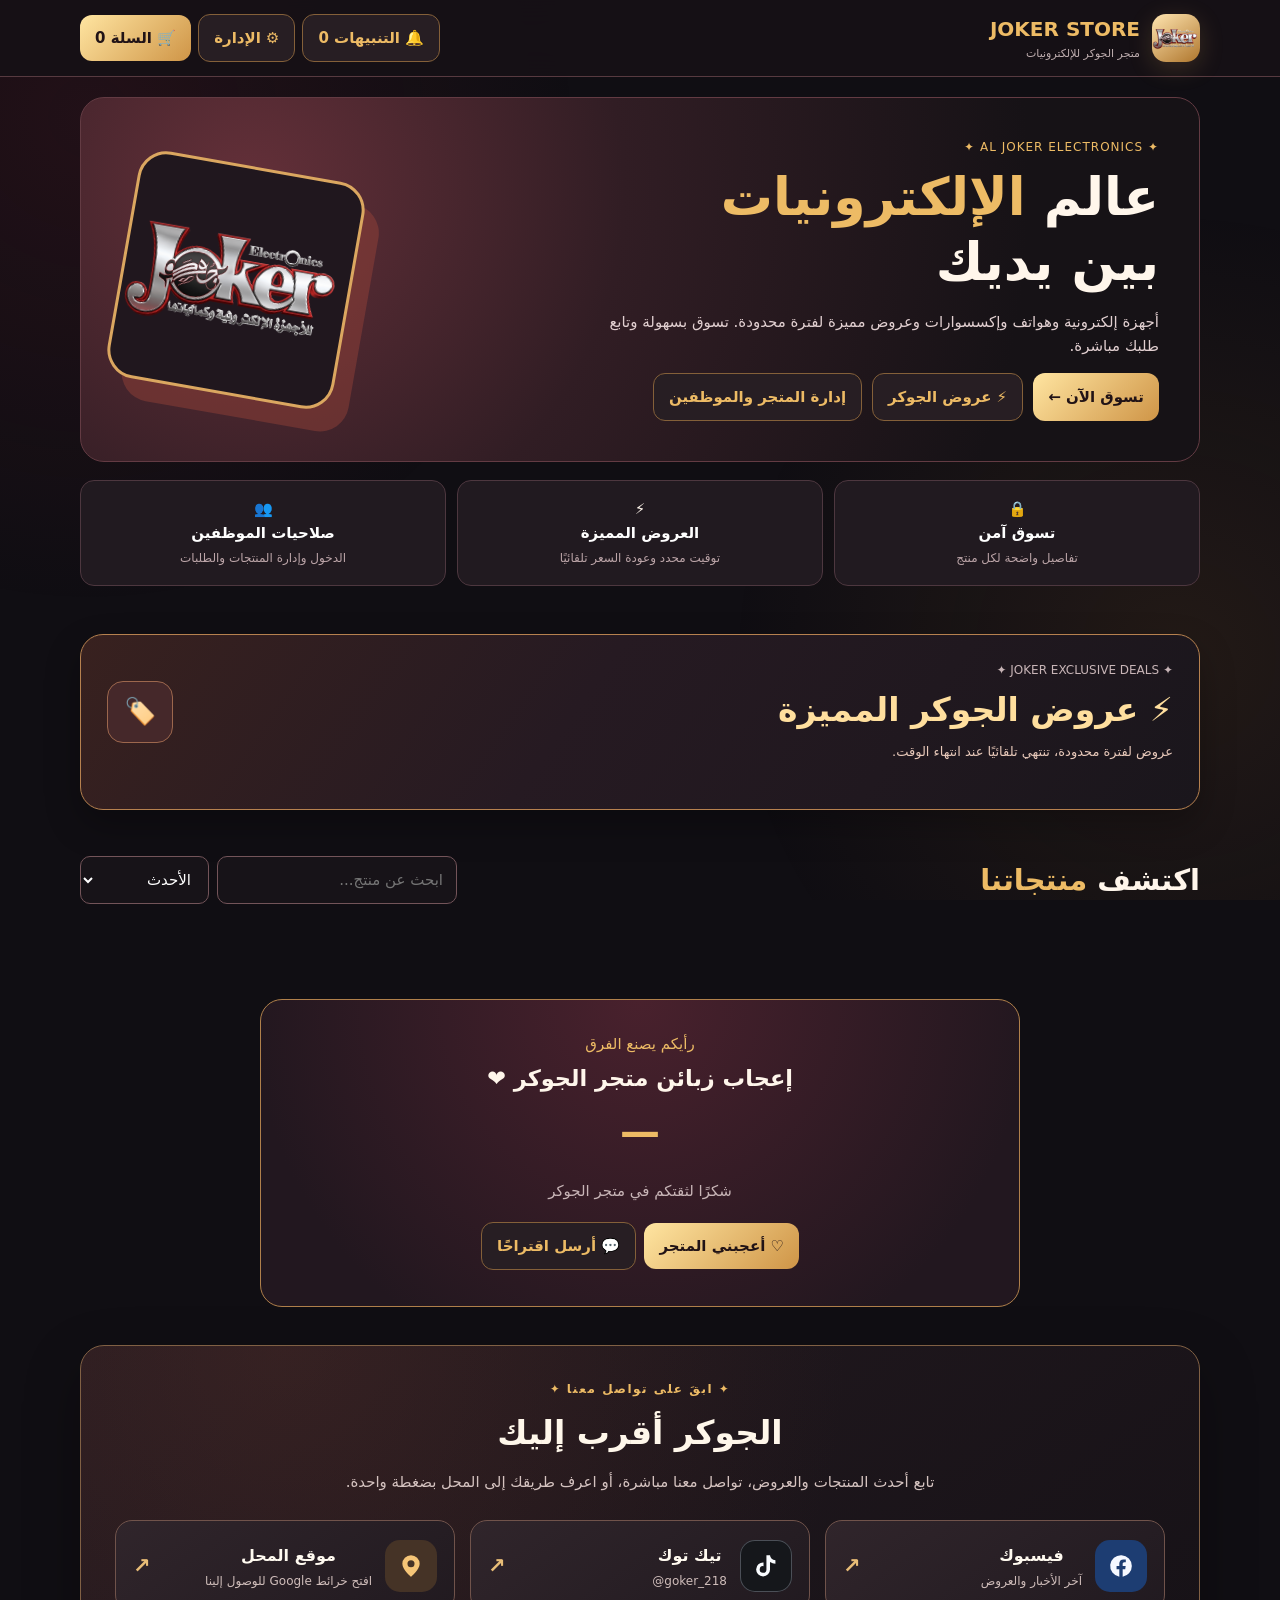
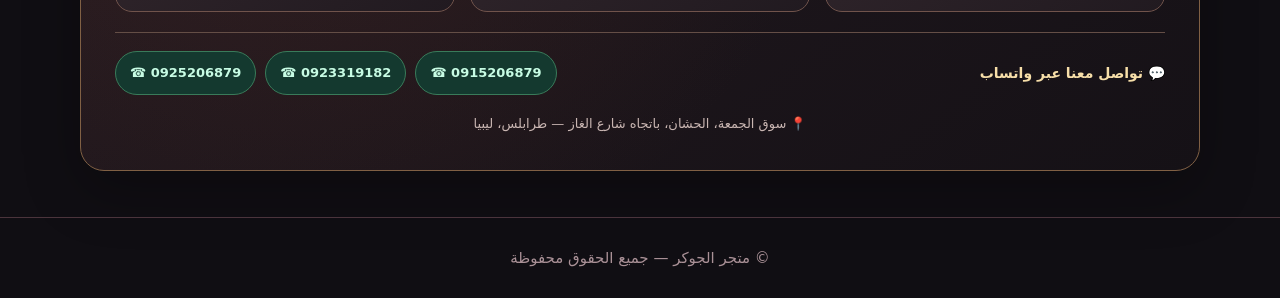
==== commit 60e45b95: "Add files via upload" ====
--- a/index.html
+++ b/index.html
@@ -1,5 +1,61 @@
-<!doctype html><html lang="ar" dir="rtl"><head><meta charset="UTF-8"><meta name="viewport" content="width=device-width,initial-scale=1"><meta name="theme-color" content="#151013"><meta name="description" content="متجر الجوكر للإلكترونيات والهواتف والإكسسوارات"><title>JOKER STORE | متجر الجوكر</title><link rel="icon" href="assets/logo.png"><link rel="stylesheet" href="style.css"><link rel="stylesheet" href="joker-upgrades.css"><link rel="stylesheet" href="joker-premium.css"></head><body>
+<!doctype html><html lang="ar" dir="rtl"><head><meta charset="UTF-8"><meta name="viewport" content="width=device-width,initial-scale=1"><meta name="theme-color" content="#151013"><meta name="description" content="متجر الجوكر للإلكترونيات والهواتف والإكسسوارات"><title>JOKER STORE | متجر الجوكر</title><link rel="icon" href="assets/logo.png"><link rel="stylesheet" href="style.css"><link rel="stylesheet" href="joker-upgrades.css"><link rel="stylesheet" href="joker-premium.css"><link rel="manifest" href="manifest.webmanifest">
+<link rel="apple-touch-icon" sizes="180x180" href="assets/apple-touch-icon.png">
+<meta name="apple-mobile-web-app-title" content="JOKER STORE">
+<meta name="mobile-web-app-capable" content="yes">
+
+<style id="joker-contact-styles">
+/* Joker contact links — self contained, mobile-first and theme-aware */
+.joker-contact{margin:38px 0 46px;padding:clamp(18px,3.4vw,34px);background:radial-gradient(circle at 18% 0%,#62332a50,transparent 56%),linear-gradient(145deg,#241a20,#151116);border:1px solid #806044;border-radius:24px;box-shadow:0 20px 56px #0004}
+.joker-contact .jsc-intro{text-align:center;margin:0 auto 24px;max-width:620px}
+.joker-contact .jsc-eyebrow{color:var(--gold,#edbb65);font-weight:850;font-size:12px;letter-spacing:1.5px}
+.joker-contact h2{color:#fff7ea;font-size:clamp(24px,3vw,33px);margin:8px 0}
+.joker-contact .jsc-summary{color:#d5c3c0;margin:0;line-height:1.9}
+.jsc-links{display:grid;grid-template-columns:repeat(3,minmax(0,1fr));gap:15px}
+.jsc-link{min-width:0;display:flex;align-items:center;gap:13px;padding:19px 17px;text-decoration:none;color:#fffaf0;border:1px solid #70534b;background:linear-gradient(145deg,#30252b,#211a20);border-radius:17px;transition:transform .18s,border-color .18s,box-shadow .18s}
+.jsc-link:hover{transform:translateY(-4px);border-color:#e4bc74;box-shadow:0 13px 28px #0005}
+.jsc-link:focus-visible,.jsc-wa a:focus-visible{outline:3px solid #f5d18b;outline-offset:3px}
+.jsc-icon{flex:none;width:52px;height:52px;display:grid;place-items:center;border-radius:15px;background:#3c2933}
+.jsc-icon svg{width:26px;height:26px;fill:currentColor}
+.jsc-fb{background:#1d3d72;color:#f5f8ff}
+.jsc-tt{background:#15171b;color:#f9fcff;box-shadow:inset 0 0 0 1px #4b4f57}
+.jsc-map{background:#453326;color:#f5c577}
+.jsc-copy{display:flex;flex-direction:column;min-width:0;gap:4px}
+.jsc-copy strong{font-size:16px;font-weight:850}
+.jsc-copy small{font-size:12px;line-height:1.5;color:#cfbdba;overflow-wrap:anywhere}
+.jsc-go{margin-inline-start:auto;color:#e8bd77;font-size:21px;font-weight:bold}
+.jsc-wa{margin-top:20px;padding-top:18px;border-top:1px solid #644e46;display:flex;align-items:center;justify-content:space-between;flex-wrap:wrap;gap:14px}
+.jsc-wa-label{font-weight:800;font-size:14px;color:#f7dfa9}
+.jsc-wa-links{display:flex;gap:9px;flex-wrap:wrap;direction:ltr}
+.jsc-wa a{color:#c7fce4;background:#14392f;border:1px solid #397b5a;border-radius:999px;padding:10px 14px;min-height:44px;display:inline-flex;align-items:center;gap:7px;text-decoration:none;font-weight:800;font-size:13px;transition:background .15s}
+.jsc-wa a:hover{background:#1d5542}
+.jsc-address{color:#c9b6b2;margin:18px 0 0;font-size:13px;text-align:center;line-height:1.7}
+@media(max-width:790px){.jsc-links{grid-template-columns:1fr}.jsc-link{padding:15px}.jsc-wa{justify-content:center;text-align:center}.jsc-wa-links{justify-content:center}}
+@media(prefers-reduced-motion:reduce){.jsc-link,.jsc-wa a{transition:none}.jsc-link:hover{transform:none}}
+</style>
+</head><body>
 <div class="top"><div class="wrap topinner"><div class="brand"><div class="mark"><img src="assets/logo.png" alt="شعار الجوكر" onerror="this.outerHTML='J'"></div><div><strong>JOKER STORE</strong><small>متجر الجوكر للإلكترونيات</small></div></div><div class="topactions"><button class="outline desktop" id="notify">🔔 التنبيهات <b id="pending">0</b></button><button class="outline" id="adminBtn">⚙️ الإدارة</button><button class="gold" id="cartBtn">🛒 السلة <span id="cartCount">0</span></button></div></div></div>
-<main class="wrap"><div class="banner" id="storeStatus" hidden></div><section class="hero"><div><div style="color:var(--gold);letter-spacing:1px;font-size:12px">✦ AL JOKER ELECTRONICS ✦</div><h1>عالم <em>الإلكترونيات</em><br/>بين يديك</h1><p>أجهزة إلكترونية وهواتف وإكسسوارات وعروض مميزة لفترة محدودة. تسوق بسهولة وتابع طلبك مباشرة.</p><div class="herocta"><button class="gold" id="browse">تسوق الآن ←</button><button class="outline" id="goDeals">⚡ عروض الجوكر</button><button class="outline" id="goAdmin">إدارة المتجر والموظفين</button></div></div><div class="shape"><img src="assets/logo.png" alt="شعار الجوكر الأصلي" style="width:100%;height:100%;object-fit:contain"></div></section><section class="features"><div class="feature">🔒 <strong>تسوق آمن</strong><span>تفاصيل واضحة لكل منتج</span></div><div class="feature">⚡ <strong>العروض المميزة</strong><span>توقيت محدد وعودة السعر تلقائيًا</span></div><div class="feature">👥 <strong>صلاحيات الموظفين</strong><span>الدخول وإدارة المنتجات والطلبات</span></div></section><section class="featuredShell" id="featuredOffers"><div class="dealLead"><div><div class="mute textsm">✦ JOKER EXCLUSIVE DEALS ✦</div><h2>⚡ عروض الجوكر المميزة</h2><p>عروض لفترة محدودة، تنتهي تلقائيًا عند انتهاء الوقت.</p></div><span class="dealIcon">🏷️</span></div><div class="grid" id="offerCards"></div></section><section id="shop"><div class="sectop"><h2>اكتشف <span style="color:var(--gold)">منتجاتنا</span></h2><div class="search"><input id="search" placeholder="ابحث عن منتج..." type="search"/><select id="sort"><option value="new">الأحدث</option><option value="low">الأقل سعرًا</option><option value="high">الأعلى سعرًا</option><option value="sale">الأكثر تخفيضًا</option></select></div></div><div class="chips" id="categories"></div><div class="grid" id="products"></div></section><section class="feedback" id="feedback"><p style="color:var(--gold);margin:0">رأيكم يصنع الفرق</p><h2>إعجاب زبائن متجر الجوكر ❤️</h2><div class="bigNum" id="likes">—</div><p class="mute">شكرًا لثقتكم في متجر الجوكر</p><button class="gold" id="like">♡ أعجبني المتجر</button><button class="outline" id="suggest">💬 أرسل اقتراحًا</button></section><section class="contact"><h2>متجر الجوكر للإلكترونيات</h2><p>سوق الجمعة، الحشان، باتجاه شارع الغاز — ليبيا</p><p>للاستفسار: 0915206879 · 0923319182 · 0925206879</p></section></main><footer>© متجر الجوكر — جميع الحقوق محفوظة</footer>
+<main class="wrap"><div class="banner" id="storeStatus" hidden></div><section class="hero"><div><div style="color:var(--gold);letter-spacing:1px;font-size:12px">✦ AL JOKER ELECTRONICS ✦</div><h1>عالم <em>الإلكترونيات</em><br/>بين يديك</h1><p>أجهزة إلكترونية وهواتف وإكسسوارات وعروض مميزة لفترة محدودة. تسوق بسهولة وتابع طلبك مباشرة.</p><div class="herocta"><button class="gold" id="browse">تسوق الآن ←</button><button class="outline" id="goDeals">⚡ عروض الجوكر</button><button class="outline" id="goAdmin">إدارة المتجر والموظفين</button></div></div><div class="shape"><img src="assets/logo.png" alt="شعار الجوكر الأصلي" style="width:100%;height:100%;object-fit:contain"></div></section><section class="features"><div class="feature">🔒 <strong>تسوق آمن</strong><span>تفاصيل واضحة لكل منتج</span></div><div class="feature">⚡ <strong>العروض المميزة</strong><span>توقيت محدد وعودة السعر تلقائيًا</span></div><div class="feature">👥 <strong>صلاحيات الموظفين</strong><span>الدخول وإدارة المنتجات والطلبات</span></div></section><section class="featuredShell" id="featuredOffers"><div class="dealLead"><div><div class="mute textsm">✦ JOKER EXCLUSIVE DEALS ✦</div><h2>⚡ عروض الجوكر المميزة</h2><p>عروض لفترة محدودة، تنتهي تلقائيًا عند انتهاء الوقت.</p></div><span class="dealIcon">🏷️</span></div><div class="grid" id="offerCards"></div></section><section id="shop"><div class="sectop"><h2>اكتشف <span style="color:var(--gold)">منتجاتنا</span></h2><div class="search"><input id="search" placeholder="ابحث عن منتج..." type="search"/><select id="sort"><option value="new">الأحدث</option><option value="low">الأقل سعرًا</option><option value="high">الأعلى سعرًا</option><option value="sale">الأكثر تخفيضًا</option></select></div></div><div class="chips" id="categories"></div><div class="grid" id="products"></div></section><section class="feedback" id="feedback"><p style="color:var(--gold);margin:0">رأيكم يصنع الفرق</p><h2>إعجاب زبائن متجر الجوكر ❤️</h2><div class="bigNum" id="likes">—</div><p class="mute">شكرًا لثقتكم في متجر الجوكر</p><button class="gold" id="like">♡ أعجبني المتجر</button><button class="outline" id="suggest">💬 أرسل اقتراحًا</button></section><section class="contact joker-contact" id="contact" aria-labelledby="jsc-heading">
+  <div class="jsc-intro"><div class="jsc-eyebrow">✦ ابقَ على تواصل معنا ✦</div><h2 id="jsc-heading">الجوكر أقرب إليك</h2><p class="jsc-summary">تابع أحدث المنتجات والعروض، تواصل معنا مباشرة، أو اعرف طريقك إلى المحل بضغطة واحدة.</p></div>
+  <div class="jsc-links">
+    <a class="jsc-link" href="https://www.facebook.com/share/1FfV4E7Q4q/" target="_blank" rel="noopener noreferrer" aria-label="زيارة صفحة متجر الجوكر على فيسبوك"><span class="jsc-icon jsc-fb"><svg viewBox="0 0 24 24" aria-hidden="true"><path d="M22 12a10 10 0 1 0-11.56 9.88v-6.99H7.9V12h2.54V9.8c0-2.5 1.49-3.89 3.77-3.89 1.09 0 2.23.19 2.23.19v2.46h-1.26c-1.25 0-1.64.78-1.64 1.57V12h2.79l-.45 2.89h-2.34v6.99A10.01 10.01 0 0 0 22 12z"/></svg></span><span class="jsc-copy"><strong>فيسبوك</strong><small>آخر الأخبار والعروض</small></span><span class="jsc-go" aria-hidden="true">↗</span></a>
+    <a class="jsc-link" href="https://www.tiktok.com/@goker_218" target="_blank" rel="noopener noreferrer" aria-label="زيارة حساب الجوكر على تيك توك"><span class="jsc-icon jsc-tt"><svg viewBox="0 0 24 24" aria-hidden="true"><path d="M15.7 2h-3.3v13.2a3.1 3.1 0 1 1-2.7-3.08V8.8A6.4 6.4 0 1 0 15.7 15V8.3a8.6 8.6 0 0 0 5 1.6V6.6a5.3 5.3 0 0 1-5-4.6z"/></svg></span><span class="jsc-copy"><strong>تيك توك</strong><small dir="ltr">@goker_218</small></span><span class="jsc-go" aria-hidden="true">↗</span></a>
+    <a class="jsc-link" href="https://www.google.com/maps/search/?api=1&amp;query=V65R%2BMC3%2C%20Tripoli%2C%20Libya" target="_blank" rel="noopener noreferrer" aria-label="فتح موقع متجر الجوكر على خرائط Google"><span class="jsc-icon jsc-map"><svg viewBox="0 0 24 24" aria-hidden="true"><path d="M12 2a8 8 0 0 0-8 8c0 5.3 8 12 8 12s8-6.7 8-12a8 8 0 0 0-8-8zm0 11.25a3.25 3.25 0 1 1 0-6.5 3.25 3.25 0 0 1 0 6.5z"/></svg></span><span class="jsc-copy"><strong>موقع المحل</strong><small>افتح خرائط Google للوصول إلينا</small></span><span class="jsc-go" aria-hidden="true">↗</span></a>
+  </div>
+  <div class="jsc-wa"><span class="jsc-wa-label">💬 تواصل معنا عبر واتساب</span><div class="jsc-wa-links">
+    <a href="https://wa.me/218925206879" target="_blank" rel="noopener noreferrer" aria-label="واتساب 0925206879">☎ 0925206879</a>
+    <a href="https://wa.me/218923319182" target="_blank" rel="noopener noreferrer" aria-label="واتساب 0923319182">☎ 0923319182</a>
+    <a href="https://wa.me/218915206879" target="_blank" rel="noopener noreferrer" aria-label="واتساب 0915206879">☎ 0915206879</a>
+  </div></div>
+  <p class="jsc-address">📍 سوق الجمعة، الحشان، باتجاه شارع الغاز — طرابلس، ليبيا</p>
+</section></main><footer>© متجر الجوكر — جميع الحقوق محفوظة</footer>
 <div class="shade" id="shade"><div class="dialog" id="dialog"><div class="dlghead"><h2 id="dlgTitle"></h2><button class="xbtn" id="close">×</button></div><div id="dlgContent"></div></div></div><div class="toast" id="toast"></div>
-<script src="config.js"></script><script type="module" src="app.js"></script><script defer src="joker-upgrades.js"></script><script defer src="joker-premium.js"></script></body></html>+<script src="config.js"></script><script type="module" src="app.js"></script><script defer src="joker-upgrades.js"></script><script defer src="joker-premium.js"></script><script>
+/* JOKER STORE APP V1: registration only. Live store data and auth are never cached. */
+if ('serviceWorker' in navigator) {
+  window.addEventListener('load', function () {
+    navigator.serviceWorker.register('./service-worker.js', {scope: './'})
+      .catch(function (error) { console.warn('Joker PWA:', error); });
+  });
+}
+</script>
+</body></html>
--- a/joker-premium.css
+++ b/joker-premium.css
@@ -50,3 +50,15 @@
 @media(max-width:960px){.jp-game-grid{grid-template-columns:repeat(3,minmax(0,1fr))}.jp-console{min-height:245px}.jp-console img{height:165px}}
 @media(max-width:700px){.jp-genre{padding:18px 11px;margin:24px 0}.jp-consoles{gap:7px}.jp-console{min-height:165px;padding:7px 3px;border-radius:14px}.jp-console img{height:110px}.jp-console b{font-size:16px}.jp-console span{font-size:10px}.jp-game-grid{grid-template-columns:repeat(2,minmax(0,1fr));gap:9px}.jp-game-art{height:135px}.jp-game-info{padding:10px}.jp-game-info h3{font-size:13px}.jp-mode{min-width:90px;padding:9px 7px;border-radius:11px}.jp-mode>span{font-size:19px}.jp-mode small{font-size:11px}.jp-drawer{padding:12px}.jp-drawer .jp-panels{grid-template-columns:1fr}.jp-fallback-console{width:43%;opacity:.12}.jp-featured .jp-game{min-width:165px;max-width:185px}}
 @media(prefers-reduced-motion:reduce){.jp-console,.jp-game,.jp-bg-image,.jp-console img{transition:none!important;transform:none!important}}
+
+/* JOKER FIT V1 — show full uploaded background without crop/zoom.
+ * The section retains its original dark gradient if screen and image ratios differ.
+ * Parallax transform must be disabled to avoid shifting the artwork out of bounds. */
+.jp-bg-host > .jp-bg-image {
+  inset: 0 !important;
+  background-size: contain !important;
+  background-position: center center !important;
+  background-repeat: no-repeat !important;
+  transform: none !important;
+  will-change: auto !important;
+}
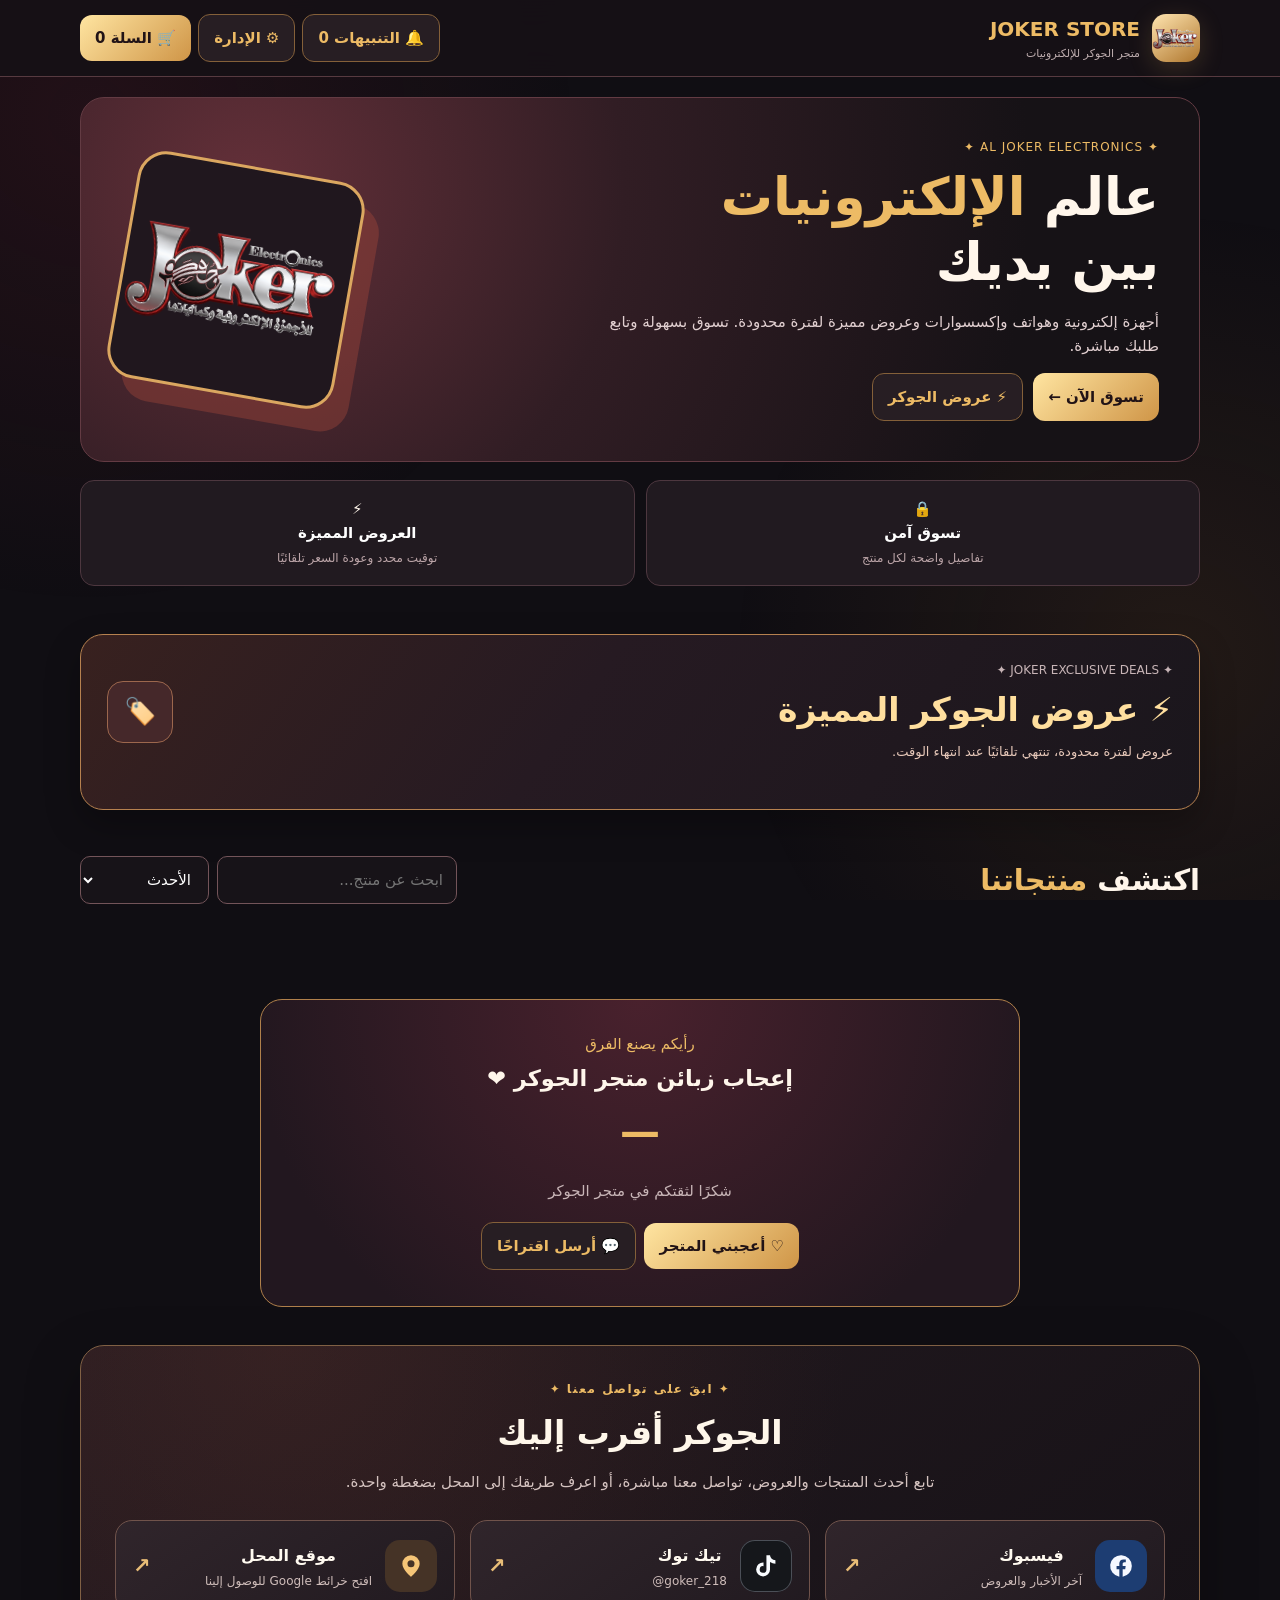
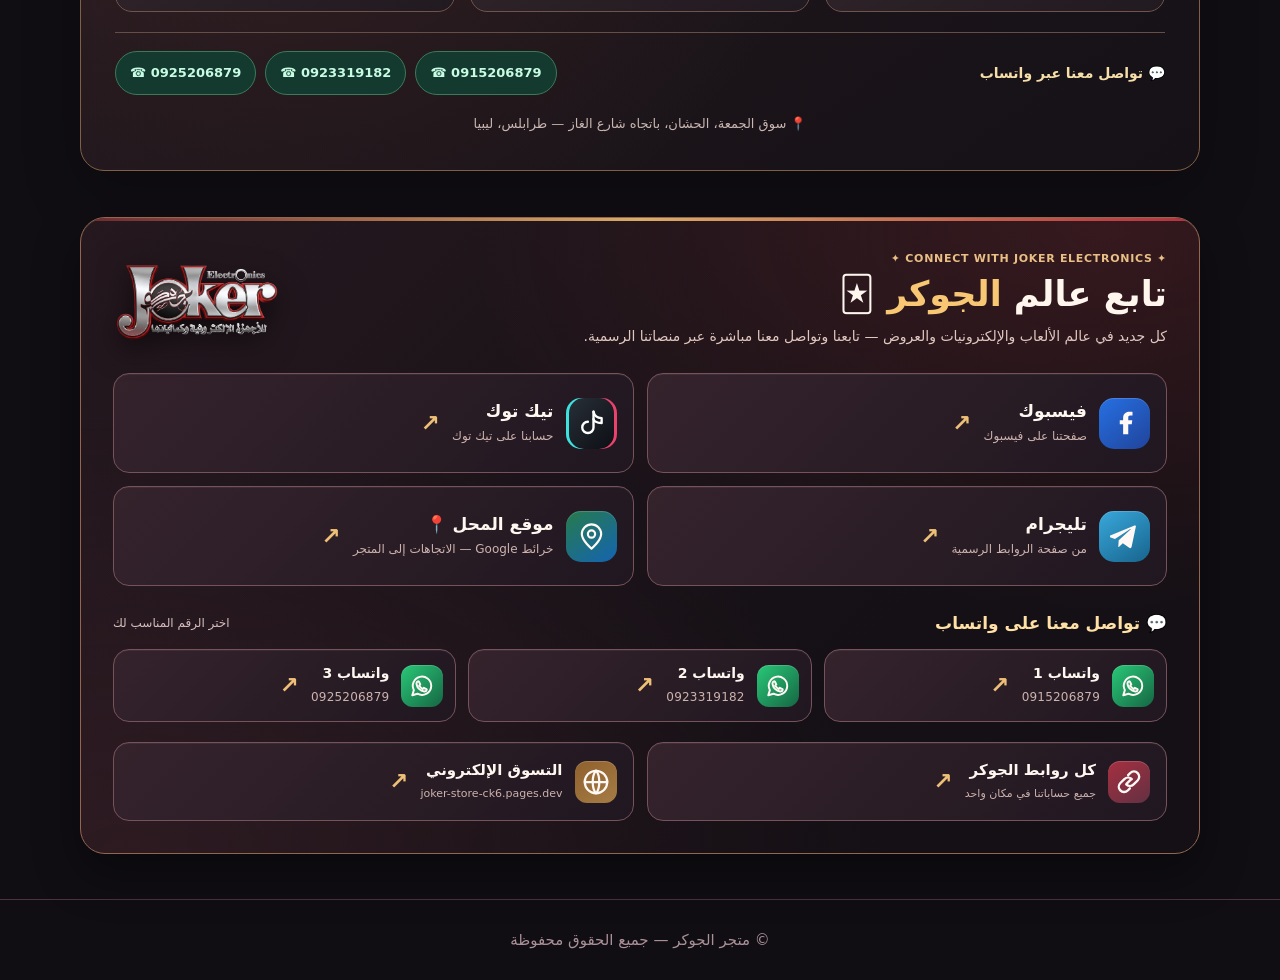
==== commit 7893085f: "Add files via upload" ====
--- a/index.html
+++ b/index.html
@@ -1,4 +1,4 @@
-<!doctype html><html lang="ar" dir="rtl"><head><meta charset="UTF-8"><meta name="viewport" content="width=device-width,initial-scale=1"><meta name="theme-color" content="#151013"><meta name="description" content="متجر الجوكر للإلكترونيات والهواتف والإكسسوارات"><title>JOKER STORE | متجر الجوكر</title><link rel="icon" href="assets/logo.png"><link rel="stylesheet" href="style.css"><link rel="stylesheet" href="joker-upgrades.css"><link rel="stylesheet" href="joker-premium.css"><link rel="manifest" href="manifest.webmanifest">
+<!doctype html><html lang="ar" dir="rtl"><head><meta charset="UTF-8"><meta name="viewport" content="width=device-width,initial-scale=1"><meta name="theme-color" content="#151013"><meta name="description" content="متجر الجوكر للإلكترونيات والهواتف والإكسسوارات"><title>JOKER STORE | متجر الجوكر</title><link rel="icon" href="assets/logo.png"><link rel="stylesheet" href="style.css"><link rel="stylesheet" href="joker-upgrades.css"><link rel="stylesheet" href="joker-premium.css"><link rel="stylesheet" href="joker-home.css"><link rel="stylesheet" href="joker-visuals.css"><link rel="manifest" href="manifest.webmanifest">
 <link rel="apple-touch-icon" sizes="180x180" href="assets/apple-touch-icon.png">
 <meta name="apple-mobile-web-app-title" content="JOKER STORE">
 <meta name="mobile-web-app-capable" content="yes">
@@ -49,7 +49,7 @@
   <p class="jsc-address">📍 سوق الجمعة، الحشان، باتجاه شارع الغاز — طرابلس، ليبيا</p>
 </section></main><footer>© متجر الجوكر — جميع الحقوق محفوظة</footer>
 <div class="shade" id="shade"><div class="dialog" id="dialog"><div class="dlghead"><h2 id="dlgTitle"></h2><button class="xbtn" id="close">×</button></div><div id="dlgContent"></div></div></div><div class="toast" id="toast"></div>
-<script src="config.js"></script><script type="module" src="app.js"></script><script defer src="joker-upgrades.js"></script><script defer src="joker-premium.js"></script><script>
+<script src="config.js"></script><script type="module" src="app.js"></script><script defer src="joker-upgrades.js"></script><script defer src="joker-premium.js"></script><script defer src="joker-home.js"></script><script defer src="joker-visuals.js"></script><script>
 /* JOKER STORE APP V1: registration only. Live store data and auth are never cached. */
 if ('serviceWorker' in navigator) {
   window.addEventListener('load', function () {
--- a/joker-premium.css
+++ b/joker-premium.css
@@ -62,3 +62,198 @@
   transform: none !important;
   will-change: auto !important;
 }
+
+
+/* JOKER V5.5 — Images never overflow or cover product/game titles. */
+.product,
+.jp-game {
+  min-width: 0;
+  display: flex;
+  flex-direction: column;
+  overflow: hidden;
+}
+/* A fixed 1:1 picture frame regardless of the original image dimensions. */
+.product .pic,
+.jp-game .jp-game-art {
+  position: relative;
+  display: grid;
+  place-items: center;
+  width: 100%;
+  height: auto !important;
+  aspect-ratio: 1 / 1;
+  flex: 0 0 auto;
+  overflow: hidden !important;
+  isolation: isolate;
+  background: radial-gradient(circle at 50% 38%, #46303c, #17131a 74%);
+}
+/* Contain = preserve the complete picture instead of zooming or cropping. */
+.product .pic img,
+.product .pic .productPhoto,
+.jp-game .jp-game-art img {
+  display: block !important;
+  position: static;
+  box-sizing: border-box;
+  width: 100% !important;
+  height: 100% !important;
+  min-width: 0;
+  min-height: 0;
+  max-width: 100% !important;
+  max-height: 100% !important;
+  padding: 9px;
+  margin: 0 !important;
+  object-fit: contain !important;
+  object-position: center center !important;
+  transform: none !important;
+  filter: none;
+  background: transparent !important;
+}
+/* Offer and favourite badges remain above the image, but inside its frame. */
+.product .pic .off,
+.product .pic .heart,
+.product .pic .dealFlag,
+.jp-game .jp-game-art .jp-chip { z-index: 2; }
+.product .details,
+.jp-game .jp-game-info {
+  position: relative;
+  z-index: 1;
+  flex: 1 1 auto;
+  min-width: 0;
+  overflow-wrap: anywhere;
+  background: linear-gradient(155deg, #271c23, #1c151c);
+}
+.product .details h3,
+.jp-game .jp-game-info h3 {
+  overflow-wrap: anywhere;
+  word-break: normal;
+  line-height: 1.4;
+}
+/* Console illustrations also stay inside their own tiles. */
+.jp-console { overflow: hidden; }
+.jp-console img {
+  object-fit: contain !important;
+  max-width: 100% !important;
+  max-height: 190px;
+}
+.jp-console:hover img { transform: none !important; }
+
+/* JOKER V5.5 — The exact existing category filters are now first after hero. */
+#jokerCategories {
+  margin: 22px 0 35px;
+  padding: 24px 22px;
+  border: 1px solid #985c53;
+  border-radius: 23px;
+  background: linear-gradient(135deg, #321c26, #1b151d 63%, #301b24);
+  box-shadow: 0 15px 38px #0006;
+}
+#jokerCategories .joker-categories-eyebrow {
+  color: #edc17d;
+  margin: 0 0 2px;
+  font-size: 11px;
+  font-weight: 800;
+  letter-spacing: 1px;
+}
+#jokerCategories h2 {
+  color: #ffdfa3;
+  margin: 3px 0 4px;
+  font-size: clamp(23px,3.2vw,31px);
+}
+#jokerCategories .joker-categories-heading p:last-child {
+  margin: 0;
+  color: #d8c0c2;
+  font-size: 13px;
+}
+#jokerCategories #categories {
+  display: grid;
+  grid-template-columns: repeat(4, minmax(0, 1fr));
+  gap: 11px;
+  margin: 18px 0 0;
+}
+#jokerCategories #categories .chip {
+  display: flex;
+  flex-direction: column;
+  align-items: center;
+  justify-content: center;
+  min-width: 0;
+  min-height: 90px;
+  padding: 11px 9px;
+  margin: 0;
+  white-space: normal;
+  overflow-wrap: anywhere;
+  text-align: center;
+  line-height: 1.35;
+  font-size: 13px;
+  font-weight: 800;
+  color: #f9e8dd;
+  background: linear-gradient(155deg, #3e2630, #211921);
+  border: 1px solid #77535b;
+  border-radius: 14px;
+  box-shadow: inset 0 1px 0 #ffffff12;
+  transition: background .18s, border-color .18s;
+}
+#jokerCategories #categories .chip::before {
+  content: attr(data-joker-icon);
+  display: block;
+  font-size: 25px;
+  line-height: 1.1;
+  margin-bottom: 8px;
+}
+#jokerCategories #categories .chip:is(:hover,:focus-visible) {
+  border-color: #f3ba7b;
+  background: #53313b;
+  outline-offset: 2px;
+}
+#jokerCategories #categories .chip.active {
+  color: #26191a;
+  border-color: #ffde9e;
+  background: linear-gradient(135deg, #ffe4ad, #ce954e);
+}
+@media (max-width: 850px) {
+  #jokerCategories #categories { grid-template-columns: repeat(3, minmax(0,1fr)); }
+}
+@media (max-width: 650px) {
+  #jokerCategories { margin: 15px 0 25px; padding: 18px 12px; }
+  #jokerCategories #categories { grid-template-columns: repeat(2, minmax(0,1fr)); gap: 9px; }
+  #jokerCategories #categories .chip { min-height: 84px; padding: 10px 6px; font-size: 12px; }
+  #jokerCategories #categories .chip::before { font-size: 23px; margin-bottom: 6px; }
+  .product .pic img,
+  .product .pic .productPhoto,
+  .jp-game .jp-game-art img { padding: 6px; }
+}
+@media (prefers-reduced-motion: reduce) {
+  #jokerCategories #categories .chip { transition: none; }
+}
+
+
+/* JOKER V5.6 — Private management: never advertise admin controls to guests.
+ * Access is protected by verified Supabase staff/owner auth, NOT by CSS. */
+#adminBtn[hidden], #notify[hidden] { display: none !important; }
+
+
+/* JOKER V5.12 — Public storefront only: hide duplicate management access.
+   The original #adminBtn in the top navigation remains visible and functional. */
+.hero .herocta #goAdmin,
+.hero #goAdmin {
+  display: none !important;
+}
+.features > .feature:nth-child(3) {
+  display: none !important;
+}
+.features {
+  grid-template-columns: repeat(2, minmax(0, 1fr));
+}
+@media (max-width: 650px) {
+  .features { grid-template-columns: 1fr; }
+}
+
+
+/* JOKER V5.13 | Arabic-first game size, with a separate number-only field */
+.jp-smart-game-size{display:flex;align-items:center;justify-content:space-between;gap:10px;flex-wrap:wrap;direction:rtl;padding:11px 12px;border:1px solid rgba(236,188,110,.55);border-radius:14px}
+.jp-game-size-label{font-weight:800;line-height:1.8;unicode-bidi:isolate}
+.jp-game-size-value{display:inline-flex;align-items:center;gap:5px;direction:rtl;padding:8px 12px;border-radius:10px;background:rgba(235,185,103,.12);border:1px solid rgba(235,185,103,.65);font-weight:900;line-height:1.5;white-space:nowrap;unicode-bidi:isolate}
+.jp-game-size-value bdi{direction:ltr;unicode-bidi:isolate;font-variant-numeric:tabular-nums}
+.jp-size-editor{display:flex;flex-direction:column;gap:8px;margin:12px 0 15px;padding:12px;border:1px solid rgba(236,188,110,.35);border-radius:12px}
+.jp-size-editor>label{display:block;font-weight:800;line-height:1.7}
+.jp-size-entry{display:flex;align-items:center;gap:9px;flex-wrap:wrap;direction:rtl}
+.jp-size-entry input{flex:1 1 105px;min-width:0;max-width:230px;direction:ltr;text-align:center;font-variant-numeric:tabular-nums}
+.jp-size-entry span{display:inline-flex;align-items:center;justify-content:center;padding:7px 11px;border-radius:9px;background:rgba(235,185,103,.12);border:1px solid rgba(235,185,103,.4);font-weight:800;white-space:nowrap}
+@media(max-width:380px){.jp-game-size-label,.jp-game-size-value{width:100%}.jp-size-entry input{max-width:none}}
--- a/joker-home.css
+++ b/joker-home.css
@@ -0,0 +1,68 @@
+/* JOKER STORE — animated, editable home showcase. Isolated with jh- prefix. */
+.hero.jh-enabled{display:block!important;position:relative!important;isolation:isolate;overflow:hidden;min-height:clamp(410px,57vw,620px);padding:0!important;border:1px solid #96694e;border-radius:27px;background:#100e13;box-shadow:0 28px 65px #0007}
+.hero.jh-enabled > :not(.jh-carousel):not(.jp-bg-image):not(.jp-bg-veil){display:none!important}
+.hero.jh-enabled > .jp-bg-image,.hero.jh-enabled > .jp-bg-veil{opacity:0!important;pointer-events:none!important}
+.hero.jh-enabled .jh-carousel{position:absolute!important;inset:0;z-index:4!important;display:block;width:100%;height:100%;direction:rtl;overflow:hidden}
+.jh-stage{position:absolute;inset:0}
+.jh-slide{position:absolute!important;inset:0;opacity:0;visibility:hidden;pointer-events:none;transition:opacity .72s ease,visibility .72s ease;overflow:hidden}
+.jh-slide.is-active{opacity:1;visibility:visible;pointer-events:auto;z-index:1}
+.jh-slide img{display:block;width:100%;height:100%;object-fit:cover;object-position:center;transform:scale(1.05);transition:transform 7s linear;position:absolute;inset:0}
+.jh-slide.is-active img{transform:scale(1)}
+.jh-overlay{position:absolute;inset:0;background:linear-gradient(90deg,rgba(10,7,12,.12),rgba(12,7,12,.58) 56%,rgba(12,7,12,.88) 100%),linear-gradient(0deg,rgba(9,6,10,.65),transparent 34%);pointer-events:none}
+.jh-slide-body{position:absolute;top:50%;right:7%;width:min(56%,620px);transform:translateY(-50%);text-align:right;display:flex;flex-direction:column;align-items:flex-start;gap:16px;z-index:2}
+.jh-kicker{color:#ffe4a4;font-size:11px;font-weight:900;letter-spacing:2px;text-shadow:0 2px 9px #0008}
+.jh-slide-title{font-size:clamp(29px,4.9vw,62px);line-height:1.24;font-weight:950;letter-spacing:-.8px;color:#fff8f4;margin:0;text-shadow:0 4px 23px #0008;max-width:19ch;opacity:0;transform:translateY(24px);transition:transform .64s .15s,opacity .64s .15s}
+.jh-slide-subtitle{font-size:clamp(14px,1.5vw,19px);line-height:1.85;font-weight:550;color:#efe4de;margin:0;max-width:44ch;text-shadow:0 3px 12px #0009;opacity:0;transform:translateY(18px);transition:transform .64s .25s,opacity .64s .25s}
+.jh-slide.is-active .jh-slide-title,.jh-slide.is-active .jh-slide-subtitle{opacity:1;transform:translateY(0)}
+.jh-slide-cta{display:inline-flex;align-items:center;gap:15px;border-radius:999px;margin-top:3px;background:linear-gradient(120deg,#ffde91,#d59f4d);color:#21131a;padding:13px 22px;min-height:48px;font-size:15px;font-weight:900;box-shadow:0 8px 26px #0006;transition:transform .2s,filter .2s}
+.jh-slide-cta:hover{transform:translateY(-3px);filter:brightness(1.1)}
+.jh-slide-cta:focus-visible,.jh-carousel button:focus-visible{outline:3px solid white;outline-offset:3px}
+.jh-arrow{position:absolute;top:50%;z-index:5;transform:translateY(-50%);height:44px;width:44px;border:1px solid #efcb9482;background:#1c141a99;backdrop-filter:blur(7px);border-radius:50%;color:#fff0da;padding:0;font-size:32px;line-height:1}
+.jh-arrow:hover{background:#37232ce9}
+.jh-prev{right:12px}.jh-next{left:12px}
+.jh-dots{position:absolute;bottom:20px;left:50%;transform:translateX(-50%);z-index:5;display:flex;align-items:center;gap:9px;direction:ltr}
+.jh-dot{display:block!important;width:8px;height:8px;border-radius:99px;padding:0;background:#fff7e680;border:0;transition:width .24s,background .24s}
+.jh-dot.is-active{width:28px;background:#ffda8f}
+.jh-progress{position:absolute;bottom:0;inset-inline-start:0;z-index:5;height:3px;width:100%;background:linear-gradient(90deg,#d38d43,#ffe7ab);transform-origin:left;animation:jh-progress var(--jh-progress-ms,2000ms) linear both;pointer-events:none}
+@keyframes jh-progress{from{transform:scaleX(0)}to{transform:scaleX(1)}}
+.jh-count{position:absolute;bottom:15px;left:20px;z-index:5;font-size:12px;letter-spacing:2px;color:#fff1e0;background:#130f16ad;padding:5px 12px;border-radius:999px}
+.jh-ticker{margin:-2px 0 32px;display:flex;min-height:52px;align-items:stretch;direction:rtl;border-radius:0 0 19px 19px;border:1px solid #6a4b3a;overflow:hidden;background:linear-gradient(90deg,#21151a,#38231f)}
+.jh-ticker-pill{z-index:1;display:flex;align-items:center;white-space:nowrap;padding:9px 17px;background:linear-gradient(125deg,#e1ad62,#f2d29b);font-size:13px;font-weight:900;color:#22121a}
+.jh-ticker-window{flex:1;overflow:hidden;display:flex;align-items:center;min-width:0}
+.jh-ticker-rail{display:flex;gap:35px;align-items:center;white-space:nowrap;min-width:max-content;will-change:transform;animation:jh-marquee var(--jh-ticker-duration,24s) linear infinite;color:#f7e9e0;font-weight:650;font-size:14px}
+.jh-ticker-rail span{padding-inline-start:30px}.jh-ticker-rail b{color:#f5c57a;margin-inline:26px}
+.jh-ticker:hover .jh-ticker-rail{animation-play-state:paused}
+@keyframes jh-marquee{from{transform:translateX(-50%)}to{transform:translateX(0)}}
+.jh-manager{color:#fff4eb;padding:5px 0 20px}
+.jh-manager-heading{display:flex;justify-content:space-between;align-items:flex-start;gap:14px;flex-wrap:wrap;margin-bottom:18px}
+.jh-manager-heading h3{font-size:23px;margin:6px 0}
+.jh-manager-heading p{font-size:13px;max-width:560px;margin:0;line-height:1.8}
+.jh-admin-tag{font-size:10px;letter-spacing:1.5px;color:#e6bb73;font-weight:900}
+.jh-admin-settings{padding:18px;border:1px solid #70514b;border-radius:16px;background:#281e24;margin-bottom:22px}
+.jh-admin-settings h4,.jh-list-head h4{font-size:17px;color:#ffdb9b;margin:0 0 12px}
+.jh-settings-grid{display:grid;grid-template-columns:repeat(2,minmax(0,1fr));gap:16px}
+.jh-admin-settings .field,.jh-slide-form .field{margin:9px 0 13px}
+.jh-admin-settings .field small,.jh-slide-form .field small{display:block;margin-top:5px;color:#bfb2b5}
+.jh-toggle{display:flex;align-items:center;gap:10px;margin:12px 0 18px;color:#ffefdf;font-weight:700;cursor:pointer}
+.jh-toggle input{width:18px!important;height:18px;accent-color:#e6b56b}
+.jh-list-head{display:flex;justify-content:space-between;align-items:center;flex-wrap:wrap;gap:10px;margin-bottom:12px}
+.jh-list-head h4{margin:0}
+.jh-list-head .mute{font-size:12px}
+.jh-admin-list{display:grid;gap:10px}
+.jh-admin-row{display:flex;align-items:center;gap:15px;padding:13px;background:#261b22;border:1px solid #675047;border-radius:16px;flex-wrap:wrap}
+.jh-admin-thumb{width:120px;height:72px;object-fit:cover;border:1px solid #5b4140;border-radius:10px;background:#130e13}
+.jh-admin-info{flex:1;min-width:160px;display:grid;gap:6px}
+.jh-admin-info strong{font-size:15px;line-height:1.5}
+.jh-admin-info small{font-size:12px;color:#cebbb9}
+.jh-admin-actions{display:flex;align-items:center;gap:6px;flex-wrap:wrap}
+.jh-admin-actions button{padding:8px 10px;font-size:12px}
+.jh-admin-empty{padding:25px;text-align:center;border:1px dashed #856b53;border-radius:14px;color:#d5c2c0}
+.jh-admin-tip{font-size:12px;color:#c9b6b1;margin-top:14px;line-height:1.7}
+.jh-slide-form{border:1px solid #745751;background:#271d23;padding:18px;border-radius:16px}
+.jh-slide-form input,.jh-slide-form select,.jh-slide-form textarea{max-width:100%}
+.jh-current-image{margin:0 0 14px;color:#f7dba9;font-weight:700;display:grid;gap:8px}
+.jh-current-image img{max-width:100%;width:min(520px,100%);max-height:230px;object-fit:contain;border-radius:13px;background:#161018}
+.jh-form-error{font-size:13px;color:#ff9d9f;min-height:18px}
+.jh-manager [hidden]{display:none!important}
+@media(max-width:760px){.hero.jh-enabled{min-height:490px;margin-top:14px;border-radius:20px}.jh-slide-body{right:7%;left:7%;width:auto;top:auto;bottom:78px;transform:none;gap:11px}.jh-slide-title{font-size:clamp(28px,8.5vw,46px)}.jh-overlay{background:linear-gradient(0deg,rgba(10,7,12,.93),rgba(10,7,12,.35) 58%,rgba(10,7,12,.02))}.jh-arrow{width:36px;height:36px;font-size:25px;top:44%}.jh-dots{bottom:18px}.jh-count{bottom:10px;left:13px;font-size:10px}.jh-settings-grid{grid-template-columns:1fr}.jh-ticker-pill{padding:9px 12px;font-size:11px}.jh-admin-row{align-items:flex-start}.jh-admin-thumb{width:90px;height:68px}.jh-admin-actions{width:100%;justify-content:flex-start}}
+@media(prefers-reduced-motion:reduce){.jh-slide,.jh-slide img,.jh-slide-title,.jh-slide-subtitle,.jh-dot{transition:none!important}.jh-progress{animation:none!important}.jh-ticker-rail{animation:none!important;min-width:0;white-space:normal}.jh-ticker-rail span[aria-hidden]{display:none}}
--- a/joker-visuals.css
+++ b/joker-visuals.css
@@ -0,0 +1,14 @@
+/* JOKER STORE — interactive category & background galleries V2 */
+.jv-deck{padding:27px 0 16px;position:relative;z-index:2}.jv-deck-top{display:flex;align-items:end;justify-content:space-between;gap:15px;flex-wrap:wrap;margin:0 0 18px}.jv-tag{font-size:11px;letter-spacing:1.8px;color:#f4bf68;font-weight:850}.jv-deck-top h2{color:#fff5e9;font-size:clamp(25px,3.4vw,34px);margin:5px 0}.jv-deck-top em{font-style:normal;color:#efbe73}.jv-deck-top p{color:#cbbabd;margin:0;font-size:13px}.jv-deck-count{border:1px solid #8c6846;background:#342329;color:#ffdda0;border-radius:999px;padding:7px 15px;font-size:13px;font-weight:800}
+.jv-deck-strip{display:grid;grid-auto-flow:column;grid-auto-columns:clamp(155px,22%,235px);gap:15px;overflow-x:auto;padding:7px 4px 20px;scroll-snap-type:x mandatory;scrollbar-color:#ad7e54 transparent;overscroll-behavior-inline:contain}
+.jv-cat-card{appearance:none;position:relative;display:flex;flex-direction:column;min-width:0;overflow:hidden;text-align:right;scroll-snap-align:start;padding:0;color:#fff;border-radius:18px;background:#251a22;border:1px solid #765044;box-shadow:0 11px 26px #0006;cursor:pointer;transition:border-color .2s,transform .2s}.jv-cat-card:hover,.jv-cat-card.selected{border-color:#e9b16c;transform:translateY(-2px)}.jv-cat-card:focus-visible{outline:3px solid #ffdf95;outline-offset:3px}
+.jv-cat-photo{position:relative;width:100%;height:155px;background:radial-gradient(circle,#613442,#211620)}.jv-cat-photo::after{content:"";position:absolute;inset:0;background:linear-gradient(0deg,#180f19 0%,transparent 65%);z-index:2;pointer-events:none}.jv-cat-empty{width:100%;height:100%;display:grid;place-items:center;font-size:64px}
+.jv-cat-name{padding:0 13px;font-size:16px;line-height:1.55;font-weight:900;min-height:49px;display:flex;align-items:center}.jv-cat-action{margin:0 13px 14px;color:#f6c884;font-size:11px;font-weight:800}
+.jv-frames{position:absolute;inset:0;overflow:hidden;border-radius:inherit}.jv-frame{position:absolute;inset:0;opacity:0;transform:scale(1.04);transition:opacity .6s ease,transform 2.4s ease}.jv-frame.active{opacity:1;transform:scale(1)}.jv-frame img{width:100%;height:100%;display:block;object-fit:cover}.jv-frame-dots{display:flex;gap:7px;position:absolute;left:50%;transform:translateX(-50%);bottom:12px;z-index:4}.jv-frame-dots button{width:7px;height:7px;padding:0;border-radius:20px;border:0;background:#ffffff80;cursor:pointer}.jv-frame-dots button.active{width:23px;background:#ffcc78}
+.jv-spotlight{display:grid;grid-template-columns:minmax(0,1.3fr) minmax(0,.85fr);gap:0;min-height:240px;margin:20px 0 24px;border:1px solid #9a6947;border-radius:20px;background:linear-gradient(135deg,#2e1821,#191116);overflow:hidden;position:relative;box-shadow:0 20px 48px #0004}.jv-spotlight[hidden]{display:none!important}.jv-spot-art{min-height:245px;position:relative;background:#231820}.jv-spot-gallery{position:absolute;inset:0}.jv-spot-gallery::after{content:"";position:absolute;inset:0;background:linear-gradient(270deg,#25151e,transparent 45%);pointer-events:none;z-index:2}.jv-spot-copy{display:flex;flex-direction:column;justify-content:center;gap:11px;padding:24px;z-index:3}.jv-spot-copy h3{font-size:clamp(24px,3.4vw,36px);color:#fff4e3;margin:0}.jv-spot-copy p{color:#e5d4d1;font-size:14px;line-height:1.9;margin:0}.jv-spot-hint{color:#f7c983;font-size:12px}
+#shop.jv-has-bg,#featuredOffers.jv-has-bg,#jokerPremiumGames.jv-has-bg{position:relative;isolation:isolate;overflow:hidden}#shop.jv-has-bg>*:not(.jv-section-art),#featuredOffers.jv-has-bg>*:not(.jv-section-art),#jokerPremiumGames.jv-has-bg>*:not(.jv-section-art){position:relative;z-index:2}#shop.jv-has-bg>.jp-bg-image,#featuredOffers.jv-has-bg>.jp-bg-image,#jokerPremiumGames.jv-has-bg>.jp-bg-image,#shop.jv-has-bg>.jp-bg-veil,#featuredOffers.jv-has-bg>.jp-bg-veil,#jokerPremiumGames.jv-has-bg>.jp-bg-veil{opacity:0!important} .jv-section-art{position:absolute!important;inset:0;overflow:hidden;z-index:0!important;pointer-events:none;background:#171219}.jv-section-art .jv-frames{z-index:0}.jv-section-art::after{content:"";position:absolute;inset:0;background:linear-gradient(140deg,#130d14de,#1d1117ce);z-index:1}
+.jv-admin{display:grid;gap:18px}.jv-admin-top{display:flex;align-items:center;justify-content:space-between;gap:15px;flex-wrap:wrap}.jv-admin-top h3{font-size:22px;color:#fff4e3;margin:6px 0}.jv-admin-top p{font-size:13px;color:#e0c3bf;max-width:530px;margin:0}.jv-settings-card{border-radius:17px;background:#241920;border:1px solid #66454a;padding:18px;display:grid;gap:13px}.jv-settings-card h4{color:#f6d6a4;margin:0;font-size:16px}.jv-settings-card .field{margin:0}.jv-settings-card .field small{color:#c6adb1;display:block;margin-top:5px;font-size:11px}.jv-fields{display:grid;grid-template-columns:repeat(2,minmax(0,1fr));gap:14px}.jv-checkbox{display:flex;align-items:center;gap:9px;font-size:13px;color:#edcfc6}.jv-checkbox input{width:auto}.jv-admin-list-heading h4{color:#f7d29a;margin:0}.jv-admin-row{display:flex;gap:13px;align-items:center;padding:12px;border-radius:13px;border:1px solid #694a48;background:#231921;margin:8px 0;flex-wrap:wrap}.jv-admin-row img{width:100px;height:78px;object-fit:cover;border-radius:9px;background:#4c3643}.jv-admin-row-info{display:flex;flex:1;min-width:125px;flex-direction:column;gap:6px}.jv-admin-row-info b{font-size:14px}.jv-admin-row-info small{color:#cdb6b5}.jv-admin-buttons{display:flex;gap:7px;flex-wrap:wrap}.jv-admin-buttons button{padding:8px 11px;border:1px solid #7b584e;border-radius:9px;background:#34242a;color:#ffe0a9;font-size:12px;font-weight:850}.jv-admin-buttons .jv-danger{background:#5e2330;color:#ffe0df}.jv-admin-tip{color:#cdb8b4;font-size:12px}.jv-editor-cover{width:min(320px,100%);height:158px;object-fit:cover;border:1px solid #866249;border-radius:12px}#jvEditorError{color:#ffb4b8;font-weight:700;font-size:13px;min-height:1em}
+@media(max-width:730px){.jv-deck-strip{grid-auto-columns:clamp(148px,43%,205px);gap:11px}.jv-cat-photo{height:130px}.jv-cat-name{font-size:14px}.jv-spotlight{grid-template-columns:1fr}.jv-spot-art{min-height:180px}.jv-spot-gallery::after{background:linear-gradient(0deg,#25151e,transparent 80%)}.jv-spot-copy{padding:19px}.jv-fields{grid-template-columns:1fr}.jv-admin-row img{width:80px;height:65px}.jv-admin-buttons{width:100%;justify-content:flex-start}}
+@media(prefers-reduced-motion:reduce){.jv-frame,.jv-cat-card{transition:none!important}.jv-cat-card:hover{transform:none!important}}
+
+#shop.jv-no-old-bg>.jp-bg-image,#shop.jv-no-old-bg>.jp-bg-veil,#featuredOffers.jv-no-old-bg>.jp-bg-image,#featuredOffers.jv-no-old-bg>.jp-bg-veil,#jokerPremiumGames.jv-no-old-bg>.jp-bg-image,#jokerPremiumGames.jv-no-old-bg>.jp-bg-veil{display:none!important}
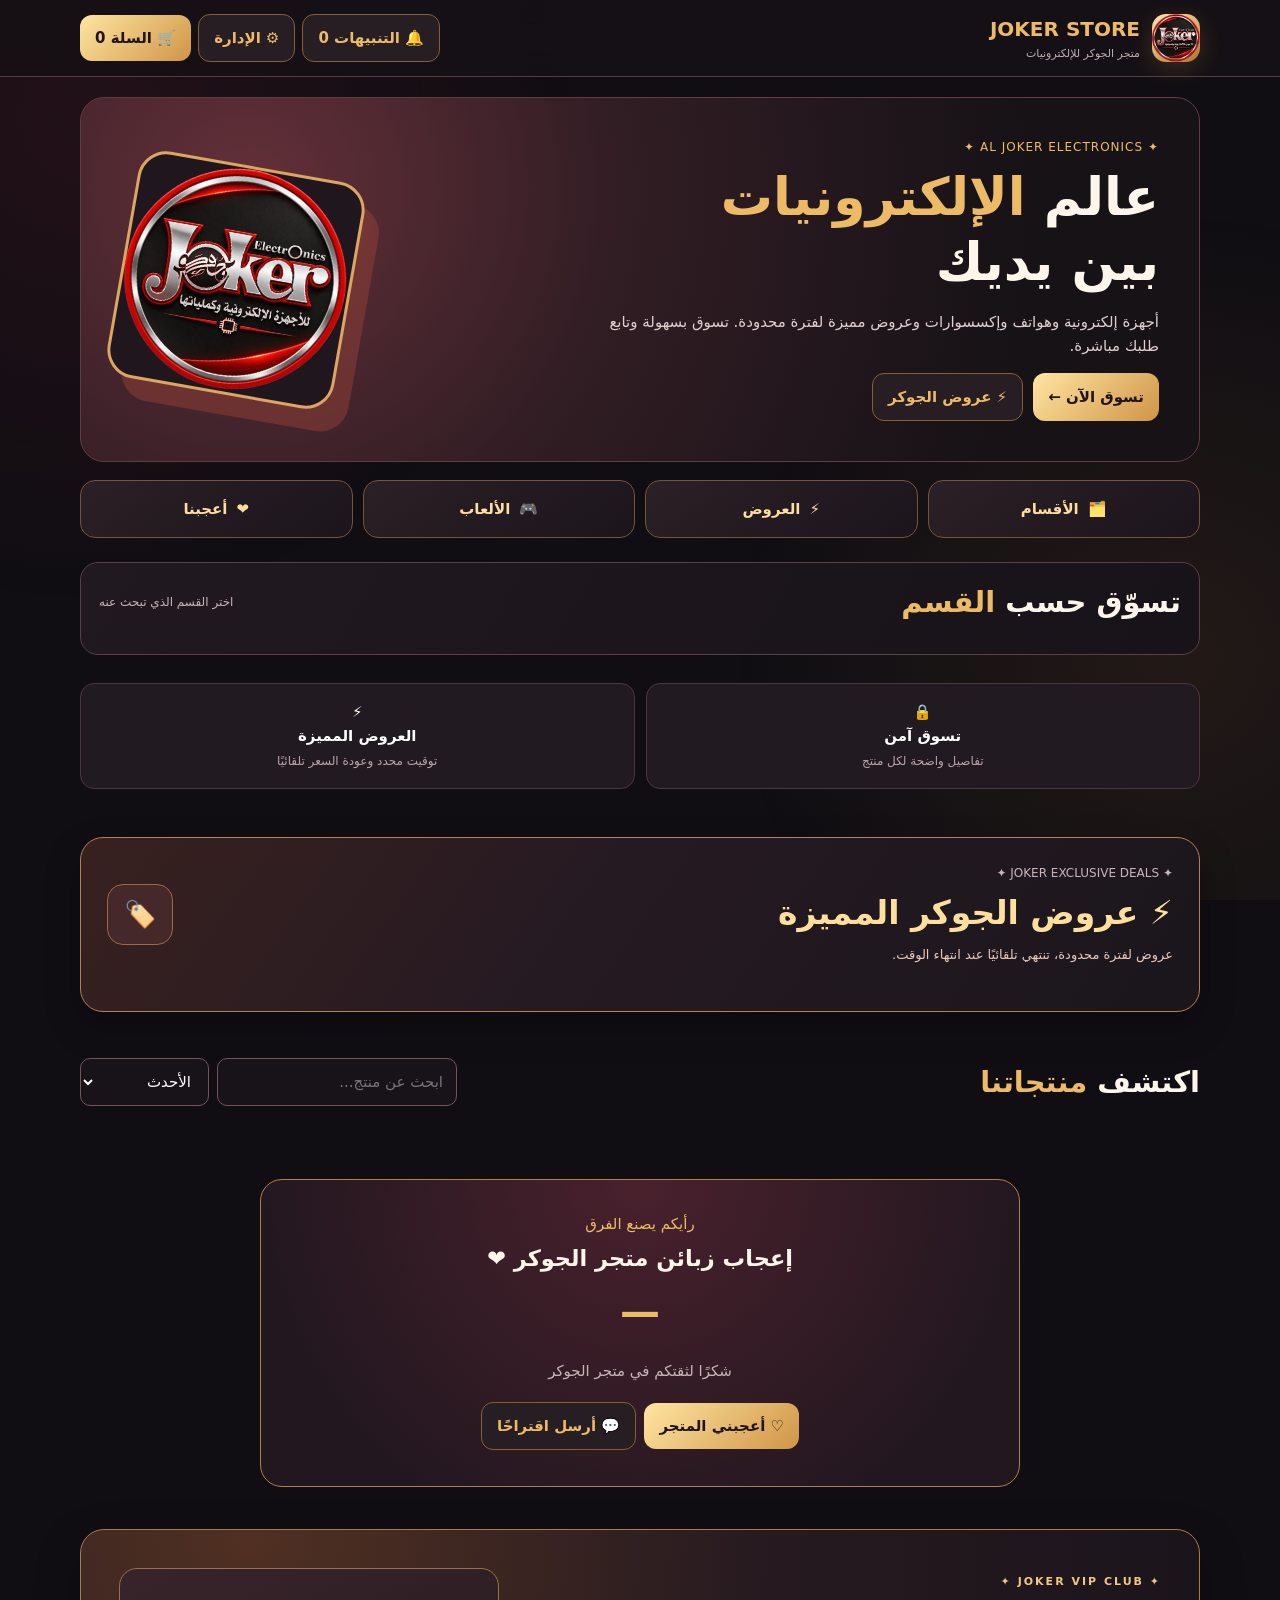
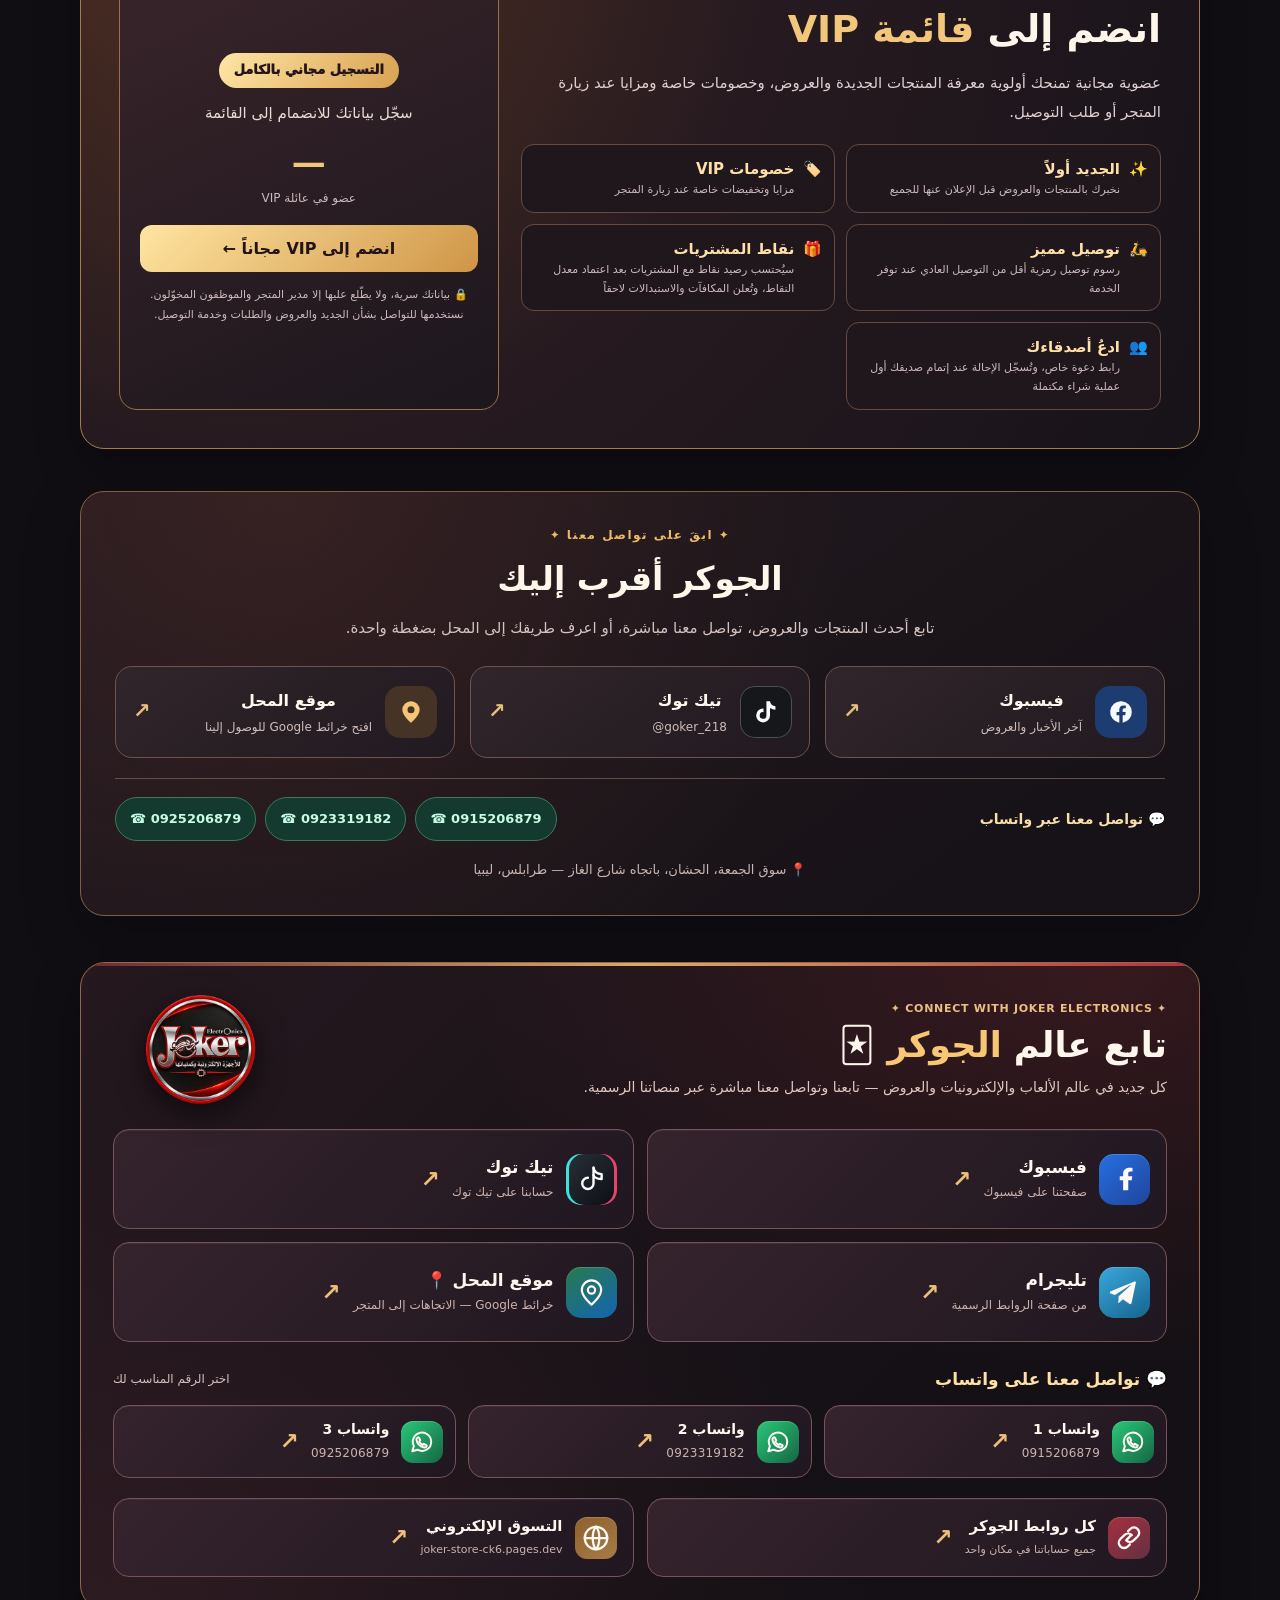
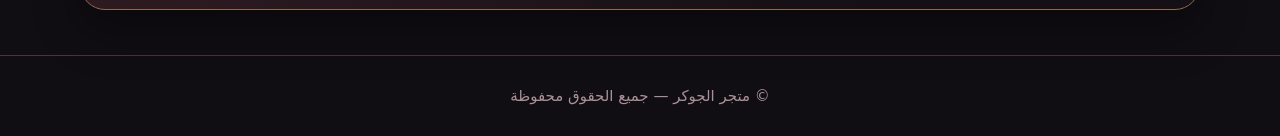
==== commit ee47f611: "Add files via upload" ====
--- a/index.html
+++ b/index.html
@@ -34,7 +34,7 @@
 </style>
 </head><body>
 <div class="top"><div class="wrap topinner"><div class="brand"><div class="mark"><img src="assets/logo.png" alt="شعار الجوكر" onerror="this.outerHTML='J'"></div><div><strong>JOKER STORE</strong><small>متجر الجوكر للإلكترونيات</small></div></div><div class="topactions"><button class="outline desktop" id="notify">🔔 التنبيهات <b id="pending">0</b></button><button class="outline" id="adminBtn">⚙️ الإدارة</button><button class="gold" id="cartBtn">🛒 السلة <span id="cartCount">0</span></button></div></div></div>
-<main class="wrap"><div class="banner" id="storeStatus" hidden></div><section class="hero"><div><div style="color:var(--gold);letter-spacing:1px;font-size:12px">✦ AL JOKER ELECTRONICS ✦</div><h1>عالم <em>الإلكترونيات</em><br/>بين يديك</h1><p>أجهزة إلكترونية وهواتف وإكسسوارات وعروض مميزة لفترة محدودة. تسوق بسهولة وتابع طلبك مباشرة.</p><div class="herocta"><button class="gold" id="browse">تسوق الآن ←</button><button class="outline" id="goDeals">⚡ عروض الجوكر</button><button class="outline" id="goAdmin">إدارة المتجر والموظفين</button></div></div><div class="shape"><img src="assets/logo.png" alt="شعار الجوكر الأصلي" style="width:100%;height:100%;object-fit:contain"></div></section><section class="features"><div class="feature">🔒 <strong>تسوق آمن</strong><span>تفاصيل واضحة لكل منتج</span></div><div class="feature">⚡ <strong>العروض المميزة</strong><span>توقيت محدد وعودة السعر تلقائيًا</span></div><div class="feature">👥 <strong>صلاحيات الموظفين</strong><span>الدخول وإدارة المنتجات والطلبات</span></div></section><section class="featuredShell" id="featuredOffers"><div class="dealLead"><div><div class="mute textsm">✦ JOKER EXCLUSIVE DEALS ✦</div><h2>⚡ عروض الجوكر المميزة</h2><p>عروض لفترة محدودة، تنتهي تلقائيًا عند انتهاء الوقت.</p></div><span class="dealIcon">🏷️</span></div><div class="grid" id="offerCards"></div></section><section id="shop"><div class="sectop"><h2>اكتشف <span style="color:var(--gold)">منتجاتنا</span></h2><div class="search"><input id="search" placeholder="ابحث عن منتج..." type="search"/><select id="sort"><option value="new">الأحدث</option><option value="low">الأقل سعرًا</option><option value="high">الأعلى سعرًا</option><option value="sale">الأكثر تخفيضًا</option></select></div></div><div class="chips" id="categories"></div><div class="grid" id="products"></div></section><section class="feedback" id="feedback"><p style="color:var(--gold);margin:0">رأيكم يصنع الفرق</p><h2>إعجاب زبائن متجر الجوكر ❤️</h2><div class="bigNum" id="likes">—</div><p class="mute">شكرًا لثقتكم في متجر الجوكر</p><button class="gold" id="like">♡ أعجبني المتجر</button><button class="outline" id="suggest">💬 أرسل اقتراحًا</button></section><section class="contact joker-contact" id="contact" aria-labelledby="jsc-heading">
+<main class="wrap"><div class="banner" id="storeStatus" hidden></div><section class="hero"><div><div style="color:var(--gold);letter-spacing:1px;font-size:12px">✦ AL JOKER ELECTRONICS ✦</div><h1>عالم <em>الإلكترونيات</em><br/>بين يديك</h1><p>أجهزة إلكترونية وهواتف وإكسسوارات وعروض مميزة لفترة محدودة. تسوق بسهولة وتابع طلبك مباشرة.</p><div class="herocta"><button class="gold" id="browse">تسوق الآن ←</button><button class="outline" id="goDeals">⚡ عروض الجوكر</button></div></div><div class="shape"><img src="assets/logo.png" alt="شعار الجوكر الأصلي" style="width:100%;height:100%;object-fit:contain"></div></section><section class="quickNav" aria-label="روابط سريعة"><a href="#categoryQuick">🗂️ <span>الأقسام</span></a><a href="#featuredOffers">⚡ <span>العروض</span></a><a href="#jokerPremiumGames">🎮 <span>الألعاب</span></a><a href="#feedback">❤️ <span>أعجبنا</span></a></section><section class="categoryQuick" id="categoryQuick"><div class="sectop"><h2>تسوّق حسب <span style="color:var(--gold)">القسم</span></h2><span class="mute textsm">اختر القسم الذي تبحث عنه</span></div><div class="chips" id="categories"></div></section><section class="features"><div class="feature">🔒 <strong>تسوق آمن</strong><span>تفاصيل واضحة لكل منتج</span></div><div class="feature">⚡ <strong>العروض المميزة</strong><span>توقيت محدد وعودة السعر تلقائيًا</span></div><div class="feature">💬 <strong>خدمة الزبائن</strong><span>نحن هنا لمساعدتك في اختيارك</span></div></section><section class="featuredShell" id="featuredOffers"><div class="dealLead"><div><div class="mute textsm">✦ JOKER EXCLUSIVE DEALS ✦</div><h2>⚡ عروض الجوكر المميزة</h2><p>عروض لفترة محدودة، تنتهي تلقائيًا عند انتهاء الوقت.</p></div><span class="dealIcon">🏷️</span></div><div class="grid" id="offerCards"></div></section><section id="shop"><div class="sectop"><h2>اكتشف <span style="color:var(--gold)">منتجاتنا</span></h2><div class="search"><input id="search" placeholder="ابحث عن منتج..." type="search"/><select id="sort"><option value="new">الأحدث</option><option value="low">الأقل سعرًا</option><option value="high">الأعلى سعرًا</option><option value="sale">الأكثر تخفيضًا</option></select></div></div><div class="grid" id="products"></div></section><section class="feedback" id="feedback"><p style="color:var(--gold);margin:0">رأيكم يصنع الفرق</p><h2>إعجاب زبائن متجر الجوكر ❤️</h2><div class="bigNum" id="likes">—</div><p class="mute">شكرًا لثقتكم في متجر الجوكر</p><button class="gold" id="like">♡ أعجبني المتجر</button><button class="outline" id="suggest">💬 أرسل اقتراحًا</button></section><section class="vip-section" id="vip"><div class="vip-intro"><span class="vip-kicker">✦ JOKER VIP CLUB ✦</span><h2>انضم إلى <em>قائمة VIP</em></h2><p>عضوية مجانية تمنحك أولوية معرفة المنتجات الجديدة والعروض، وخصومات خاصة ومزايا عند زيارة المتجر أو طلب التوصيل.</p><div class="vip-benefits"><div>✨ <b>الجديد أولاً</b><small>نخبرك بالمنتجات والعروض قبل الإعلان عنها للجميع</small></div><div>🏷️ <b>خصومات VIP</b><small>مزايا وتخفيضات خاصة عند زيارة المتجر</small></div><div>🛵 <b>توصيل مميز</b><small>رسوم توصيل رمزية أقل من التوصيل العادي عند توفر الخدمة</small></div><div>🎁 <b>نقاط المشتريات</b><small>سيُحتسب رصيد نقاط مع المشتريات بعد اعتماد معدل النقاط، وتُعلن المكافآت والاستبدالات لاحقاً</small></div><div>👥 <b>ادعُ أصدقاءك</b><small>رابط دعوة خاص، وتُسجّل الإحالة عند إتمام صديقك أول عملية شراء مكتملة</small></div></div></div><div class="vip-card"><div class="vip-free">التسجيل مجاني بالكامل</div><p>سجّل بياناتك للانضمام إلى القائمة</p><div class="vip-count"><strong id="vipTotal">—</strong><span>عضو في عائلة VIP</span></div><button class="gold" id="vipJoin">انضم إلى VIP مجاناً ←</button><div id="vipInviteTools" class="vip-invite-tools" hidden><button class="outline" id="vipCopyInvite">🔗 انسخ رابط دعوة الأصدقاء</button></div><div id="vipMonthly" class="vip-monthly" hidden></div><small class="vip-privacy">🔒 بياناتك سرية، ولا يطّلع عليها إلا مدير المتجر والموظفون المخوّلون. نستخدمها للتواصل بشأن الجديد والعروض والطلبات وخدمة التوصيل.</small></div></section><section class="contact joker-contact" id="contact" aria-labelledby="jsc-heading">
   <div class="jsc-intro"><div class="jsc-eyebrow">✦ ابقَ على تواصل معنا ✦</div><h2 id="jsc-heading">الجوكر أقرب إليك</h2><p class="jsc-summary">تابع أحدث المنتجات والعروض، تواصل معنا مباشرة، أو اعرف طريقك إلى المحل بضغطة واحدة.</p></div>
   <div class="jsc-links">
     <a class="jsc-link" href="https://www.facebook.com/share/1FfV4E7Q4q/" target="_blank" rel="noopener noreferrer" aria-label="زيارة صفحة متجر الجوكر على فيسبوك"><span class="jsc-icon jsc-fb"><svg viewBox="0 0 24 24" aria-hidden="true"><path d="M22 12a10 10 0 1 0-11.56 9.88v-6.99H7.9V12h2.54V9.8c0-2.5 1.49-3.89 3.77-3.89 1.09 0 2.23.19 2.23.19v2.46h-1.26c-1.25 0-1.64.78-1.64 1.57V12h2.79l-.45 2.89h-2.34v6.99A10.01 10.01 0 0 0 22 12z"/></svg></span><span class="jsc-copy"><strong>فيسبوك</strong><small>آخر الأخبار والعروض</small></span><span class="jsc-go" aria-hidden="true">↗</span></a>
--- a/style.css
+++ b/style.css
@@ -29,3 +29,14 @@
 @media(max-width:600px){.topinner{gap:5px}.topactions{gap:5px}.topactions button{padding:9px 8px;font-size:11px}}
 
 #storeStatus[hidden]{display:none!important}
+
+/* VIP membership and category-first navigation */
+.quickNav{display:grid;grid-template-columns:repeat(4,minmax(0,1fr));gap:10px;margin:18px 0 24px}
+.quickNav a{display:flex;align-items:center;justify-content:center;gap:9px;min-height:58px;text-decoration:none;background:linear-gradient(145deg,#2b2026,#1b151b);border:1px solid #75543f;border-radius:15px;color:#ffdda0;font-weight:850;transition:transform .18s,border-color .18s}
+.quickNav a:hover{transform:translateY(-3px);border-color:var(--gold)}
+.categoryQuick{margin:10px 0 28px;padding:16px 18px;border:1px solid #594047;border-radius:18px;background:linear-gradient(120deg,#211920,#171318)}
+.categoryQuick .sectop{margin:0 0 12px}.categoryQuick .chips{margin:0}
+.vip-section{display:grid;grid-template-columns:1.35fr .8fr;gap:22px;align-items:stretch;margin:42px 0;padding:clamp(20px,4vw,38px);border:1px solid #a77b4e;border-radius:24px;background:radial-gradient(circle at 15% 0,#503022 0,#261a20 48%,#171319 100%);box-shadow:0 18px 45px #0004}
+.vip-kicker{color:#f2c77f;font-size:11px;font-weight:900;letter-spacing:2px}.vip-intro h2{font-size:clamp(27px,4vw,38px);margin:7px 0 9px}.vip-intro h2 em{font-style:normal;color:#f3c77b}.vip-intro>p{color:#dfcfd0;line-height:1.9;max-width:650px;margin:0 0 18px}.vip-benefits{display:grid;grid-template-columns:repeat(2,minmax(0,1fr));gap:11px}.vip-benefits>div{display:grid;grid-template-columns:auto 1fr;column-gap:9px;align-items:center;padding:12px;border:1px solid #654a43;border-radius:13px;background:#20171d}.vip-benefits>div>b{color:#ffe0a8}.vip-benefits>div>small{grid-column:2;color:#cdbabc;font-size:11px;line-height:1.7}.vip-card{padding:20px;border:1px solid #9a7147;border-radius:18px;background:linear-gradient(155deg,#38242a,#1c171d);display:flex;flex-direction:column;justify-content:center;align-items:center;text-align:center}.vip-free{color:#25151a;background:linear-gradient(120deg,#ffe5a4,#d8a252);padding:7px 15px;border-radius:999px;font-weight:950;font-size:13px}.vip-card>p{color:#eadbd6;margin:13px 0 2px}.vip-count{display:grid;margin:8px 0 16px}.vip-count strong{font-size:34px;color:#f3c77b}.vip-count span{font-size:12px;color:#cdbabc}.vip-card button{width:100%;font-size:16px}.vip-privacy{margin-top:13px;color:#cdbabc;font-size:11px;line-height:1.8}.vip-form-notice{padding:14px;border:1px solid #a47a49;border-radius:13px;background:#33232a;margin-bottom:14px}.vip-form-notice strong{color:#ffdda0}.vip-form-notice p{font-size:13px;color:#e5d5d4;line-height:1.8;margin:5px 0 0}.vip-consent{display:flex;gap:9px;align-items:flex-start;margin:12px 0 17px;color:#d9c9c9;font-size:12px;line-height:1.8}.vip-consent input{margin-top:5px;accent-color:#e8bd72}.vip-admin-head{display:flex;align-items:center;justify-content:space-between;gap:12px;flex-wrap:wrap}.vip-admin-head h3{margin:0}.vip-admin-total{padding:8px 13px;border:1px solid #785a43;border-radius:12px;color:#ead6ba}.vip-admin-total b{color:#f4c77d;font-size:19px;margin-inline-start:7px}.vip-search{width:100%;margin:14px 0}.vip-admin-list{display:grid;gap:10px}.vip-admin-row{display:flex;justify-content:space-between;gap:15px;flex-wrap:wrap;padding:14px;border:1px solid #654a43;border-radius:14px;background:#211920}.vip-admin-main{display:grid;gap:4px;min-width:210px}.vip-admin-main>strong{color:#ffe0a8;font-size:16px}.vip-admin-main>span{font-size:13px}.vip-admin-main>small{color:#bfaeb0;font-size:11px}.vip-admin-points{display:grid;align-content:center;justify-items:center;gap:3px;min-width:145px}.vip-admin-points>b{font-size:26px;color:#f2c77f}.vip-admin-points>span,.vip-admin-points>small{font-size:11px;color:#cdbabc}.vip-admin-points button{margin-top:8px}
+@media(max-width:760px){.quickNav{grid-template-columns:repeat(2,minmax(0,1fr));gap:8px}.quickNav a{min-height:52px;font-size:13px}.categoryQuick{padding:13px}.vip-section{grid-template-columns:1fr;padding:18px;gap:15px}.vip-benefits{grid-template-columns:1fr}.vip-card{padding:17px}.vip-admin-points{width:100%;grid-template-columns:repeat(2,auto);justify-content:start;justify-items:start;column-gap:10px}.vip-admin-points>b{grid-row:span 2}.vip-admin-points button{grid-column:1/-1}}
+.vip-invite-tools{margin-top:10px;width:100%}.vip-invite-tools button{width:100%;font-size:13px}.vip-monthly{width:100%;margin-top:15px;padding:13px;border:1px solid #a47b4d;border-radius:13px;background:#241a20;display:grid;gap:4px}.vip-monthly[hidden]{display:none}.vip-monthly>span{font-size:11px;color:#e9bd76;font-weight:850}.vip-monthly>strong{font-size:19px;color:#fff0d3}.vip-monthly>small{color:#cbb8b8;font-size:12px;line-height:1.7}.vip-feature-admin{margin:15px 0 18px;padding:15px;border:1px solid #806044;border-radius:14px;background:#251b21}.vip-feature-admin h4{margin:0 0 4px;color:#ffdda0}.vip-feature-admin .field{margin:10px 0}.vip-history-row{padding:12px;margin:8px 0;border:1px solid #5c4143;border-radius:12px;background:#241b21;display:grid;gap:5px}.vip-history-row>strong{color:#ffdda0;font-size:18px}.vip-history-row>small{color:#cdbabc;font-size:11px}.vip-history-row details{font-size:12px;color:#eadbd6}.vip-history-row pre{max-height:240px;overflow:auto;white-space:pre-wrap;word-break:break-word;background:#171318;padding:10px;border-radius:9px;direction:ltr;text-align:left}
--- a/joker-home.css
+++ b/joker-home.css
@@ -66,3 +66,40 @@
 .jh-manager [hidden]{display:none!important}
 @media(max-width:760px){.hero.jh-enabled{min-height:490px;margin-top:14px;border-radius:20px}.jh-slide-body{right:7%;left:7%;width:auto;top:auto;bottom:78px;transform:none;gap:11px}.jh-slide-title{font-size:clamp(28px,8.5vw,46px)}.jh-overlay{background:linear-gradient(0deg,rgba(10,7,12,.93),rgba(10,7,12,.35) 58%,rgba(10,7,12,.02))}.jh-arrow{width:36px;height:36px;font-size:25px;top:44%}.jh-dots{bottom:18px}.jh-count{bottom:10px;left:13px;font-size:10px}.jh-settings-grid{grid-template-columns:1fr}.jh-ticker-pill{padding:9px 12px;font-size:11px}.jh-admin-row{align-items:flex-start}.jh-admin-thumb{width:90px;height:68px}.jh-admin-actions{width:100%;justify-content:flex-start}}
 @media(prefers-reduced-motion:reduce){.jh-slide,.jh-slide img,.jh-slide-title,.jh-slide-subtitle,.jh-dot{transition:none!important}.jh-progress{animation:none!important}.jh-ticker-rail{animation:none!important;min-width:0;white-space:normal}.jh-ticker-rail span[aria-hidden]{display:none}}
+
+/* JOKER HOME V3 — two independent image assets, phone-first safe framing */
+.jh-slide .jh-media{position:absolute;inset:0;overflow:hidden;background:#110d14}
+.jh-slide .jh-media-blur{position:absolute;inset:-10%;background-image:var(--jh-desktop-bg);background-size:cover;background-position:var(--jh-desktop-position,center);filter:blur(35px) brightness(.48);transform:scale(1.05);pointer-events:none}
+.jh-slide .jh-picture{display:block;position:absolute;inset:0;overflow:hidden}
+.jh-slide .jh-picture img{object-fit:var(--jh-desktop-fit,cover);object-position:var(--jh-desktop-position,center);transform:scale(var(--jh-desktop-zoom,1));transition:filter .5s ease;max-width:none}
+.jh-slide.is-active .jh-picture img{transform:scale(var(--jh-desktop-zoom,1))}
+/* Retrigger independent text/CTA entrance on every slide change, including manual navigation */
+.jh-slide .jh-kicker,.jh-slide .jh-slide-title,.jh-slide .jh-slide-subtitle,.jh-slide .jh-slide-cta{animation:none;opacity:0}
+.jh-slide.is-active .jh-kicker{animation:jh-text-in .65s .06s both}
+.jh-slide.is-active .jh-slide-title{animation:jh-text-in .76s .18s both}
+.jh-slide.is-active .jh-slide-subtitle{animation:jh-text-in .72s .33s both}
+.jh-slide.is-active .jh-slide-cta{animation:jh-text-in .72s .49s both}
+@keyframes jh-text-in{from{opacity:0;filter:blur(7px);translate:0 26px}to{opacity:1;filter:blur(0);translate:0 0}}
+.jh-dual-intro{border:1px solid #a57b50;padding:13px;border-radius:12px;color:#ffe5b4;background:#422c2b;margin:10px 0 17px;font-weight:700;font-size:13px;line-height:1.9}
+.jh-dual-fields{display:grid;grid-template-columns:repeat(2,minmax(0,1fr));gap:13px}
+.jh-live-dual-preview{display:grid;grid-template-columns:minmax(0,1.6fr) minmax(0,.8fr);align-items:start;gap:15px;margin:15px 0 24px}
+.jh-live-dual-preview strong{display:block;color:#ffe0a4;margin-bottom:10px;font-size:13px}
+.jh-asset-preview{position:relative;overflow:hidden;border:1px solid #8b6955;border-radius:13px;background:#140d14;min-height:165px}
+.jh-asset-preview img{width:100%;height:100%;position:absolute;inset:0;display:block;object-fit:contain;background:radial-gradient(circle,#4a3036,#160f16)}
+.jh-mobile-asset{aspect-ratio:9/13;max-height:340px}
+.jh-desktop-asset{aspect-ratio:16/8;max-height:260px}
+@media(max-width:760px){
+.hero.jh-enabled{min-height:clamp(470px,130vw,690px)}
+.jh-slide .jh-media-blur{background-image:var(--jh-mobile-bg);background-position:var(--jh-mobile-position,center)}
+.jh-slide .jh-picture img{object-fit:var(--jh-mobile-fit,contain);object-position:var(--jh-mobile-position,center);transform:scale(var(--jh-mobile-zoom,1))}
+.jh-slide.is-active .jh-picture img{transform:scale(var(--jh-mobile-zoom,1))}
+.jh-slide-body{bottom:67px;right:6%;left:6%;gap:10px;max-width:100%;width:auto}
+.jh-slide-title{font-size:clamp(23px,6.6vw,40px);max-width:100%;overflow-wrap:anywhere}
+.jh-slide-subtitle{font-size:clamp(12px,3.4vw,16px);max-width:100%;overflow-wrap:anywhere}
+.jh-dual-fields{grid-template-columns:1fr}
+.jh-live-dual-preview{grid-template-columns:minmax(0,1fr) minmax(0,.8fr);gap:8px}
+.jh-asset-preview{min-height:130px}
+}
+@media(prefers-reduced-motion:reduce){
+.jh-slide.is-active .jh-kicker,.jh-slide.is-active .jh-slide-title,.jh-slide.is-active .jh-slide-subtitle,.jh-slide.is-active .jh-slide-cta{animation:none!important;opacity:1!important;translate:none!important;filter:none!important}
+}
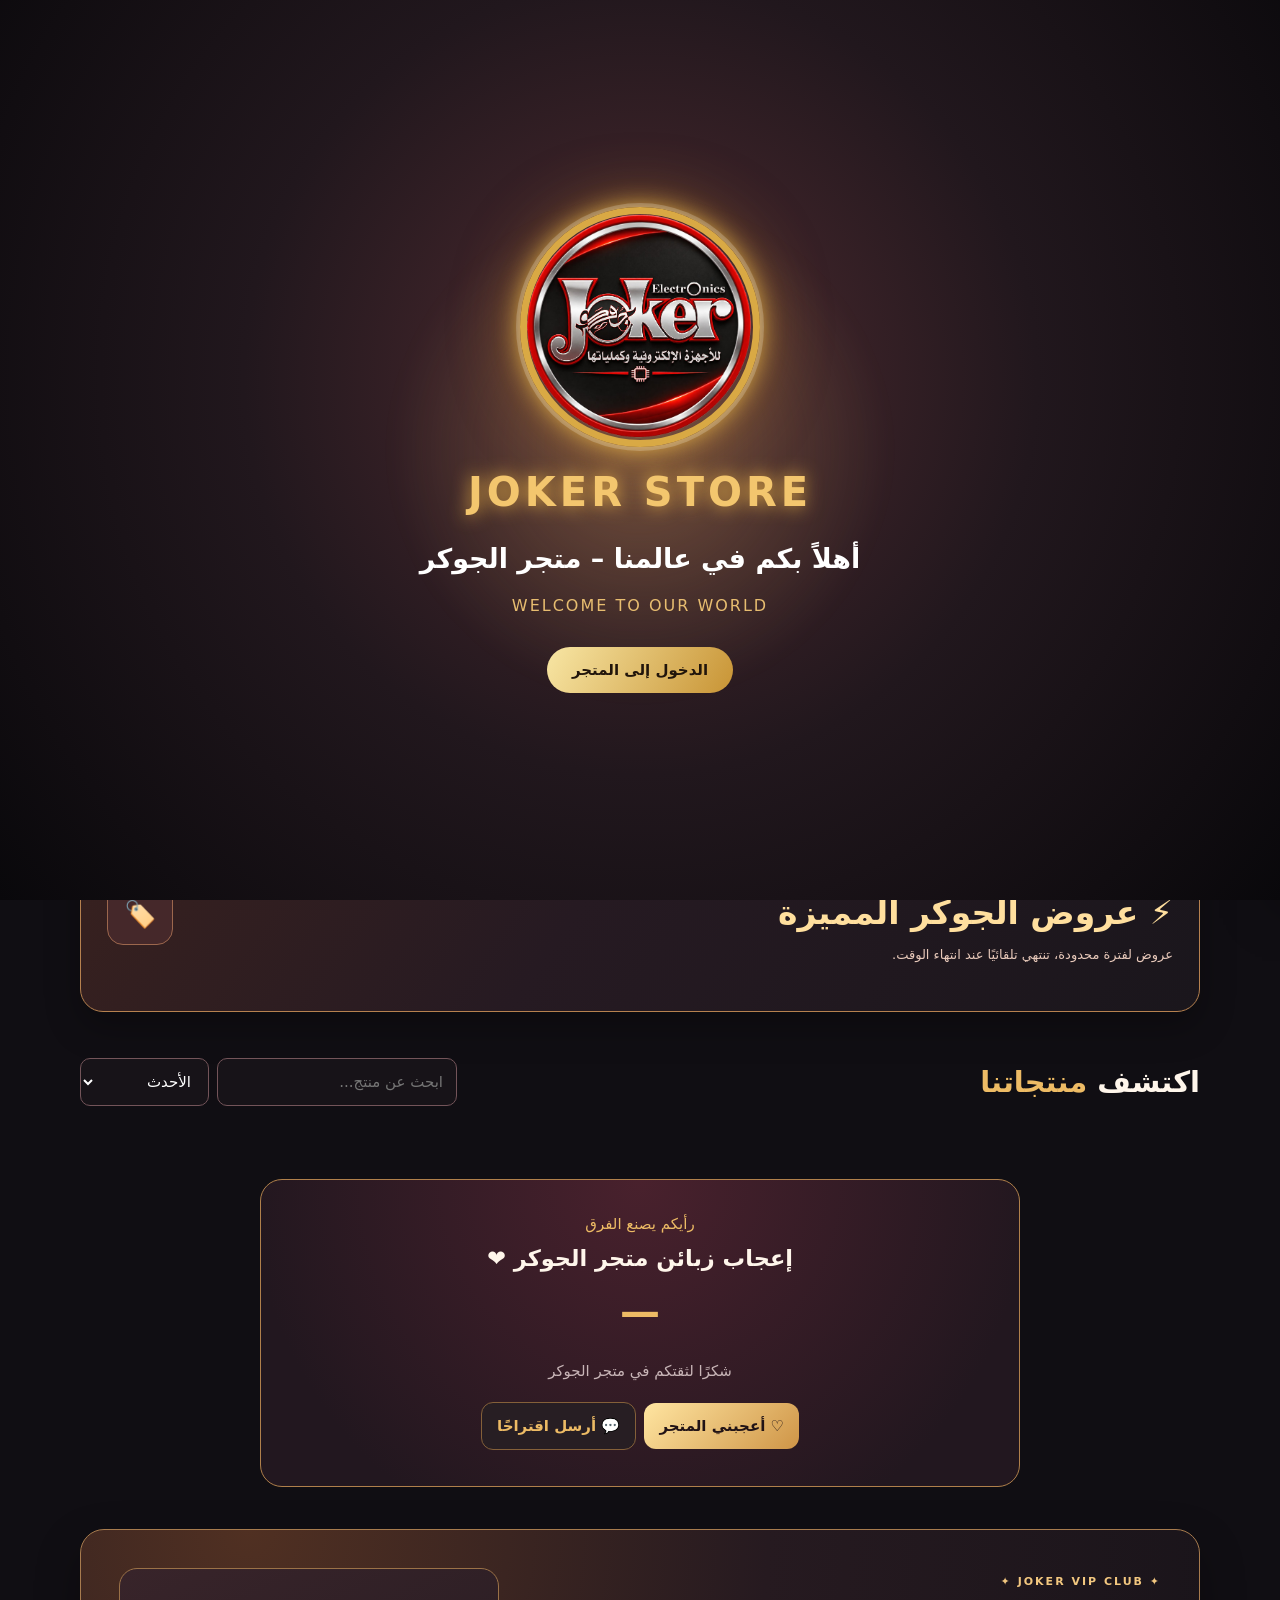
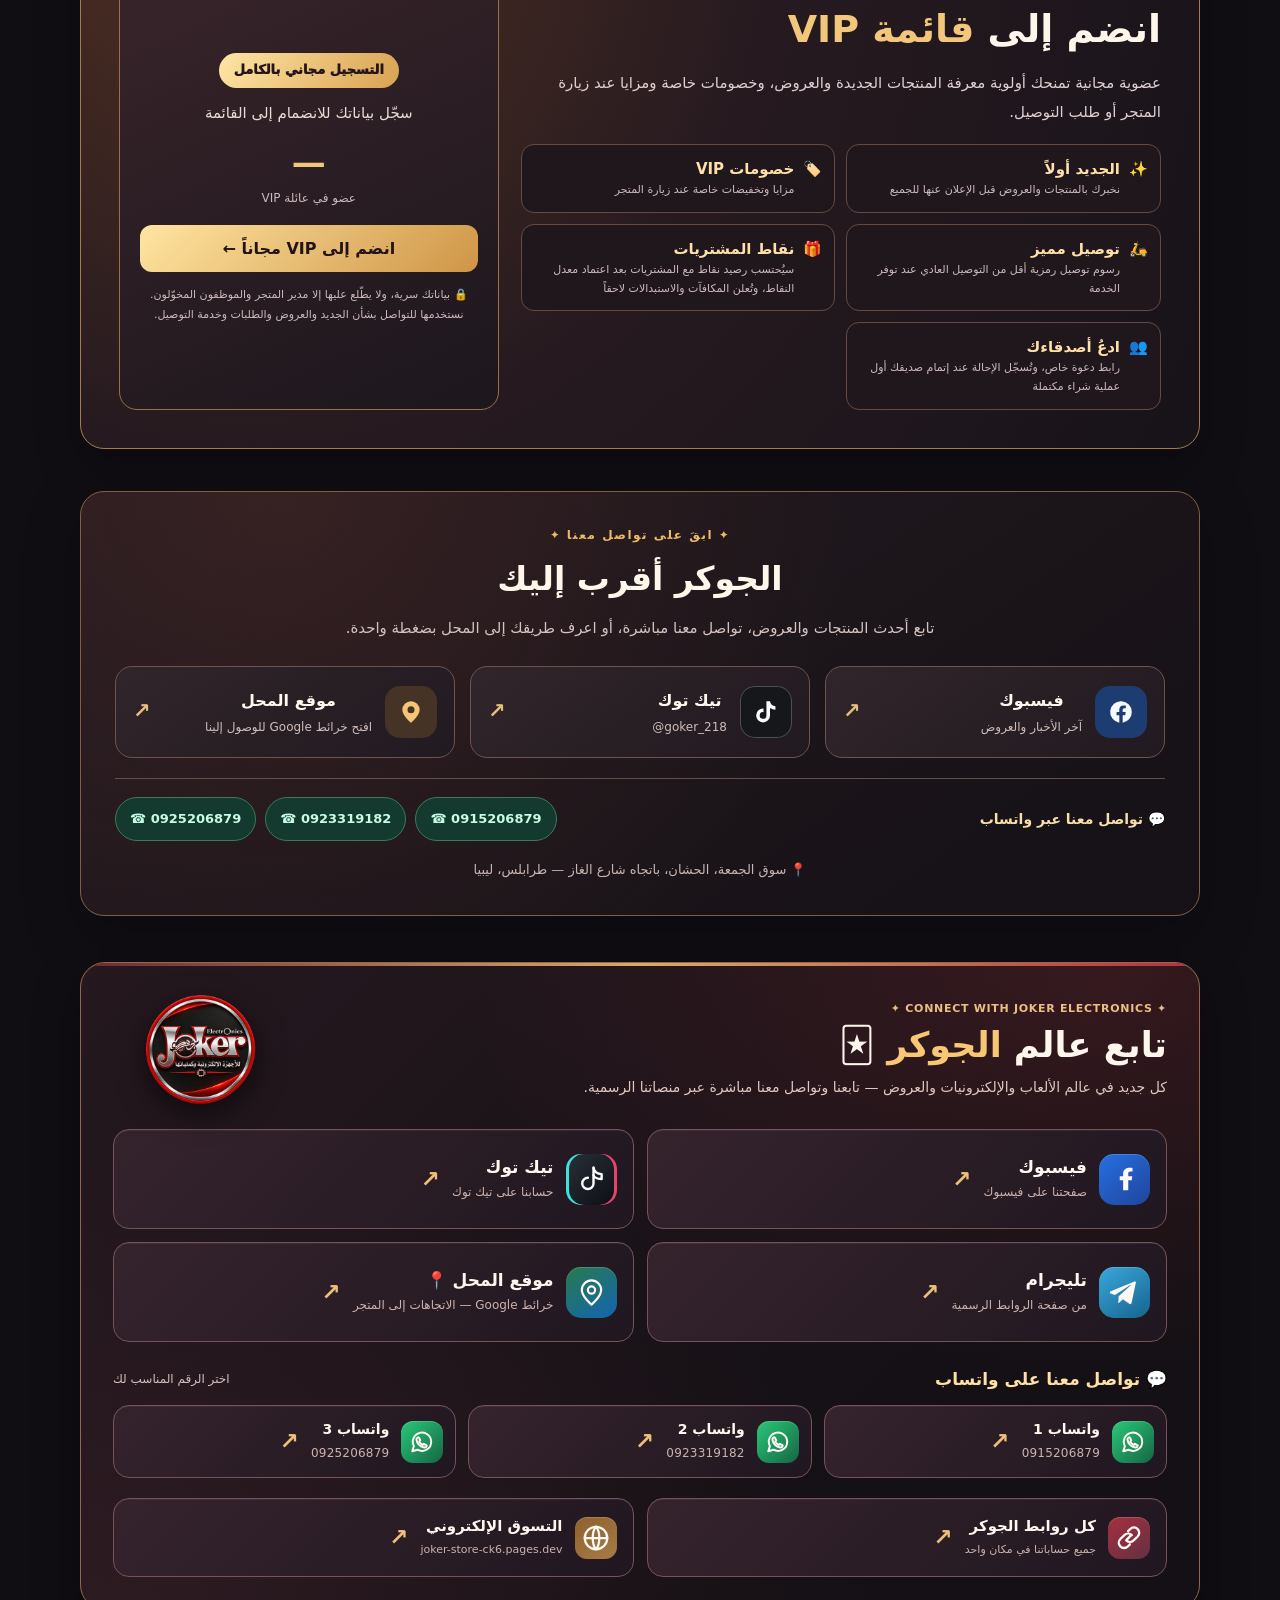
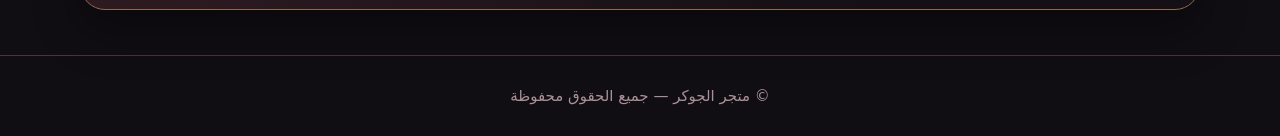
==== commit 93356be4: "joker-v3-test" ====
--- a/index.html
+++ b/index.html
@@ -1,4 +1,5 @@
-<!doctype html><html lang="ar" dir="rtl"><head><meta charset="UTF-8"><meta name="viewport" content="width=device-width,initial-scale=1"><meta name="theme-color" content="#151013"><meta name="description" content="متجر الجوكر للإلكترونيات والهواتف والإكسسوارات"><title>JOKER STORE | متجر الجوكر</title><link rel="icon" href="assets/logo.png"><link rel="stylesheet" href="style.css"><link rel="stylesheet" href="joker-upgrades.css"><link rel="stylesheet" href="joker-premium.css"><link rel="stylesheet" href="joker-home.css"><link rel="stylesheet" href="joker-visuals.css"><link rel="manifest" href="manifest.webmanifest">
+<!doctype html><html lang="ar" dir="rtl"><head><meta charset="UTF-8"><meta name="viewport" content="width=device-width,initial-scale=1"><meta name="theme-color" content="#151013"><meta name="description" content="متجر الجوكر للإلكترونيات والهواتف والإكسسوارات"><title>JOKER STORE | متجر الجوكر</title><link rel="icon" href="assets/logo.png"><link rel="stylesheet" href="style.css"><link rel="stylesheet" href="joker-upgrades.css"><link rel="stylesheet" href="joker-premium.css"><link rel="stylesheet" href="joker-home.css"><link rel="stylesheet" href="joker-visuals.css">
+<link rel="stylesheet" href="joker-launch.css"><link rel="manifest" href="manifest.webmanifest">
 <link rel="apple-touch-icon" sizes="180x180" href="assets/apple-touch-icon.png">
 <meta name="apple-mobile-web-app-title" content="JOKER STORE">
 <meta name="mobile-web-app-capable" content="yes">
@@ -33,8 +34,31 @@
 @media(prefers-reduced-motion:reduce){.jsc-link,.jsc-wa a{transition:none}.jsc-link:hover{transform:none}}
 </style>
 </head><body>
-<div class="top"><div class="wrap topinner"><div class="brand"><div class="mark"><img src="assets/logo.png" alt="شعار الجوكر" onerror="this.outerHTML='J'"></div><div><strong>JOKER STORE</strong><small>متجر الجوكر للإلكترونيات</small></div></div><div class="topactions"><button class="outline desktop" id="notify">🔔 التنبيهات <b id="pending">0</b></button><button class="outline" id="adminBtn">⚙️ الإدارة</button><button class="gold" id="cartBtn">🛒 السلة <span id="cartCount">0</span></button></div></div></div>
-<main class="wrap"><div class="banner" id="storeStatus" hidden></div><section class="hero"><div><div style="color:var(--gold);letter-spacing:1px;font-size:12px">✦ AL JOKER ELECTRONICS ✦</div><h1>عالم <em>الإلكترونيات</em><br/>بين يديك</h1><p>أجهزة إلكترونية وهواتف وإكسسوارات وعروض مميزة لفترة محدودة. تسوق بسهولة وتابع طلبك مباشرة.</p><div class="herocta"><button class="gold" id="browse">تسوق الآن ←</button><button class="outline" id="goDeals">⚡ عروض الجوكر</button></div></div><div class="shape"><img src="assets/logo.png" alt="شعار الجوكر الأصلي" style="width:100%;height:100%;object-fit:contain"></div></section><section class="quickNav" aria-label="روابط سريعة"><a href="#categoryQuick">🗂️ <span>الأقسام</span></a><a href="#featuredOffers">⚡ <span>العروض</span></a><a href="#jokerPremiumGames">🎮 <span>الألعاب</span></a><a href="#feedback">❤️ <span>أعجبنا</span></a></section><section class="categoryQuick" id="categoryQuick"><div class="sectop"><h2>تسوّق حسب <span style="color:var(--gold)">القسم</span></h2><span class="mute textsm">اختر القسم الذي تبحث عنه</span></div><div class="chips" id="categories"></div></section><section class="features"><div class="feature">🔒 <strong>تسوق آمن</strong><span>تفاصيل واضحة لكل منتج</span></div><div class="feature">⚡ <strong>العروض المميزة</strong><span>توقيت محدد وعودة السعر تلقائيًا</span></div><div class="feature">💬 <strong>خدمة الزبائن</strong><span>نحن هنا لمساعدتك في اختيارك</span></div></section><section class="featuredShell" id="featuredOffers"><div class="dealLead"><div><div class="mute textsm">✦ JOKER EXCLUSIVE DEALS ✦</div><h2>⚡ عروض الجوكر المميزة</h2><p>عروض لفترة محدودة، تنتهي تلقائيًا عند انتهاء الوقت.</p></div><span class="dealIcon">🏷️</span></div><div class="grid" id="offerCards"></div></section><section id="shop"><div class="sectop"><h2>اكتشف <span style="color:var(--gold)">منتجاتنا</span></h2><div class="search"><input id="search" placeholder="ابحث عن منتج..." type="search"/><select id="sort"><option value="new">الأحدث</option><option value="low">الأقل سعرًا</option><option value="high">الأعلى سعرًا</option><option value="sale">الأكثر تخفيضًا</option></select></div></div><div class="grid" id="products"></div></section><section class="feedback" id="feedback"><p style="color:var(--gold);margin:0">رأيكم يصنع الفرق</p><h2>إعجاب زبائن متجر الجوكر ❤️</h2><div class="bigNum" id="likes">—</div><p class="mute">شكرًا لثقتكم في متجر الجوكر</p><button class="gold" id="like">♡ أعجبني المتجر</button><button class="outline" id="suggest">💬 أرسل اقتراحًا</button></section><section class="vip-section" id="vip"><div class="vip-intro"><span class="vip-kicker">✦ JOKER VIP CLUB ✦</span><h2>انضم إلى <em>قائمة VIP</em></h2><p>عضوية مجانية تمنحك أولوية معرفة المنتجات الجديدة والعروض، وخصومات خاصة ومزايا عند زيارة المتجر أو طلب التوصيل.</p><div class="vip-benefits"><div>✨ <b>الجديد أولاً</b><small>نخبرك بالمنتجات والعروض قبل الإعلان عنها للجميع</small></div><div>🏷️ <b>خصومات VIP</b><small>مزايا وتخفيضات خاصة عند زيارة المتجر</small></div><div>🛵 <b>توصيل مميز</b><small>رسوم توصيل رمزية أقل من التوصيل العادي عند توفر الخدمة</small></div><div>🎁 <b>نقاط المشتريات</b><small>سيُحتسب رصيد نقاط مع المشتريات بعد اعتماد معدل النقاط، وتُعلن المكافآت والاستبدالات لاحقاً</small></div><div>👥 <b>ادعُ أصدقاءك</b><small>رابط دعوة خاص، وتُسجّل الإحالة عند إتمام صديقك أول عملية شراء مكتملة</small></div></div></div><div class="vip-card"><div class="vip-free">التسجيل مجاني بالكامل</div><p>سجّل بياناتك للانضمام إلى القائمة</p><div class="vip-count"><strong id="vipTotal">—</strong><span>عضو في عائلة VIP</span></div><button class="gold" id="vipJoin">انضم إلى VIP مجاناً ←</button><div id="vipInviteTools" class="vip-invite-tools" hidden><button class="outline" id="vipCopyInvite">🔗 انسخ رابط دعوة الأصدقاء</button></div><div id="vipMonthly" class="vip-monthly" hidden></div><small class="vip-privacy">🔒 بياناتك سرية، ولا يطّلع عليها إلا مدير المتجر والموظفون المخوّلون. نستخدمها للتواصل بشأن الجديد والعروض والطلبات وخدمة التوصيل.</small></div></section><section class="contact joker-contact" id="contact" aria-labelledby="jsc-heading">
+<div class="joker-splash" id="jokerSplash" role="dialog" aria-label="مرحباً بكم في متجر الجوكر">
+  <div class="joker-splash-glow"></div>
+  <img class="joker-splash-logo" src="assets/joker-app-icon-512.png" alt="شعار متجر الجوكر">
+  <strong class="joker-splash-name">JOKER STORE</strong>
+  <div class="joker-splash-ar">أهلاً بكم في عالمنا – متجر الجوكر</div>
+  <div class="joker-splash-en">WELCOME TO OUR WORLD</div>
+  <button id="jokerSplashSkip" class="joker-splash-skip" type="button">الدخول إلى المتجر</button>
+</div>
+<div class="joker-drawer-backdrop" id="jokerDrawerBackdrop"></div>
+<aside class="joker-drawer" id="jokerDrawer" aria-label="قائمة المتجر" aria-hidden="true">
+  <div class="joker-drawer-head"><strong>JOKER STORE</strong><button id="jokerDrawerClose" type="button" aria-label="إغلاق">×</button></div>
+  <nav>
+    <a href="#home">🏠 الرئيسية</a>
+    <a href="#categoryQuick">🗂️ جميع الأقسام</a>
+    <a href="#featuredOffers">⚡ العروض المميزة</a>
+    <a href="#jokerPremiumGames">🎮 ألعاب PlayStation</a>
+    <a href="#shop">🛍️ جميع المنتجات</a>
+    <a href="#feedback">❤️ الإعجابات</a>
+    <a href="#vip">👑 أعضاء VIP</a>
+    <a href="#contact">📍 التواصل وموقع المتجر</a>
+  </nav>
+</aside>
+
+<div class="top"><div class="wrap topinner"><button class="joker-menu-button" id="jokerMenuButton" type="button" aria-label="فتح قائمة المتجر" aria-expanded="false"><span></span><span></span><span></span></button><div class="brand"><div class="mark"><img src="assets/joker-app-icon-512.png" alt="شعار الجوكر الدائري" onerror="this.outerHTML='J'"></div><div><strong>JOKER STORE</strong><small>متجر الجوكر للإلكترونيات</small></div></div><div class="topactions"><button class="outline desktop" id="notify">🔔 التنبيهات <b id="pending">0</b></button><button class="outline" id="adminBtn">⚙️ الإدارة</button><button class="gold" id="cartBtn">🛒 السلة <span id="cartCount">0</span></button></div></div></div>
+<main class="wrap" id="home"><div class="banner" id="storeStatus" hidden></div><section class="hero"><div><div style="color:var(--gold);letter-spacing:1px;font-size:12px">✦ AL JOKER ELECTRONICS ✦</div><h1>عالم <em>الإلكترونيات</em><br/>بين يديك</h1><p>أجهزة إلكترونية وهواتف وإكسسوارات وعروض مميزة لفترة محدودة. تسوق بسهولة وتابع طلبك مباشرة.</p><div class="herocta"><button class="gold" id="browse">تسوق الآن ←</button><button class="outline" id="goDeals">⚡ عروض الجوكر</button></div></div><div class="shape"><img src="assets/logo.png" alt="شعار الجوكر الأصلي" style="width:100%;height:100%;object-fit:contain"></div></section><section class="quickNav" aria-label="روابط سريعة"><a href="#categoryQuick">🗂️ <span>الأقسام</span></a><a href="#featuredOffers">⚡ <span>العروض</span></a><a href="#jokerPremiumGames">🎮 <span>الألعاب</span></a><a href="#feedback">❤️ <span>أعجبنا</span></a></section><section class="categoryQuick" id="categoryQuick"><div class="sectop"><h2>تسوّق حسب <span style="color:var(--gold)">القسم</span></h2><span class="mute textsm">اختر القسم الذي تبحث عنه</span></div><div class="chips" id="categories"></div></section><section class="features"><div class="feature">🔒 <strong>تسوق آمن</strong><span>تفاصيل واضحة لكل منتج</span></div><div class="feature">⚡ <strong>العروض المميزة</strong><span>توقيت محدد وعودة السعر تلقائيًا</span></div><div class="feature">💬 <strong>خدمة الزبائن</strong><span>نحن هنا لمساعدتك في اختيارك</span></div></section><section class="featuredShell" id="featuredOffers"><div class="dealLead"><div><div class="mute textsm">✦ JOKER EXCLUSIVE DEALS ✦</div><h2>⚡ عروض الجوكر المميزة</h2><p>عروض لفترة محدودة، تنتهي تلقائيًا عند انتهاء الوقت.</p></div><span class="dealIcon">🏷️</span></div><div class="grid" id="offerCards"></div></section><section id="shop"><div class="sectop"><h2>اكتشف <span style="color:var(--gold)">منتجاتنا</span></h2><div class="search"><input id="search" placeholder="ابحث عن منتج..." type="search"/><select id="sort"><option value="new">الأحدث</option><option value="low">الأقل سعرًا</option><option value="high">الأعلى سعرًا</option><option value="sale">الأكثر تخفيضًا</option></select></div></div><div class="grid" id="products"></div></section><section class="feedback" id="feedback"><p style="color:var(--gold);margin:0">رأيكم يصنع الفرق</p><h2>إعجاب زبائن متجر الجوكر ❤️</h2><div class="bigNum" id="likes">—</div><p class="mute">شكرًا لثقتكم في متجر الجوكر</p><button class="gold" id="like">♡ أعجبني المتجر</button><button class="outline" id="suggest">💬 أرسل اقتراحًا</button></section><section class="vip-section" id="vip"><div class="vip-intro"><span class="vip-kicker">✦ JOKER VIP CLUB ✦</span><h2>انضم إلى <em>قائمة VIP</em></h2><p>عضوية مجانية تمنحك أولوية معرفة المنتجات الجديدة والعروض، وخصومات خاصة ومزايا عند زيارة المتجر أو طلب التوصيل.</p><div class="vip-benefits"><div>✨ <b>الجديد أولاً</b><small>نخبرك بالمنتجات والعروض قبل الإعلان عنها للجميع</small></div><div>🏷️ <b>خصومات VIP</b><small>مزايا وتخفيضات خاصة عند زيارة المتجر</small></div><div>🛵 <b>توصيل مميز</b><small>رسوم توصيل رمزية أقل من التوصيل العادي عند توفر الخدمة</small></div><div>🎁 <b>نقاط المشتريات</b><small>سيُحتسب رصيد نقاط مع المشتريات بعد اعتماد معدل النقاط، وتُعلن المكافآت والاستبدالات لاحقاً</small></div><div>👥 <b>ادعُ أصدقاءك</b><small>رابط دعوة خاص، وتُسجّل الإحالة عند إتمام صديقك أول عملية شراء مكتملة</small></div></div></div><div class="vip-card"><div class="vip-free">التسجيل مجاني بالكامل</div><p>سجّل بياناتك للانضمام إلى القائمة</p><div class="vip-count"><strong id="vipTotal">—</strong><span>عضو في عائلة VIP</span></div><button class="gold" id="vipJoin">انضم إلى VIP مجاناً ←</button><div id="vipInviteTools" class="vip-invite-tools" hidden><button class="outline" id="vipCopyInvite">🔗 انسخ رابط دعوة الأصدقاء</button></div><div id="vipMonthly" class="vip-monthly" hidden></div><small class="vip-privacy">🔒 بياناتك سرية، ولا يطّلع عليها إلا مدير المتجر والموظفون المخوّلون. نستخدمها للتواصل بشأن الجديد والعروض والطلبات وخدمة التوصيل.</small></div></section><section class="contact joker-contact" id="contact" aria-labelledby="jsc-heading">
   <div class="jsc-intro"><div class="jsc-eyebrow">✦ ابقَ على تواصل معنا ✦</div><h2 id="jsc-heading">الجوكر أقرب إليك</h2><p class="jsc-summary">تابع أحدث المنتجات والعروض، تواصل معنا مباشرة، أو اعرف طريقك إلى المحل بضغطة واحدة.</p></div>
   <div class="jsc-links">
     <a class="jsc-link" href="https://www.facebook.com/share/1FfV4E7Q4q/" target="_blank" rel="noopener noreferrer" aria-label="زيارة صفحة متجر الجوكر على فيسبوك"><span class="jsc-icon jsc-fb"><svg viewBox="0 0 24 24" aria-hidden="true"><path d="M22 12a10 10 0 1 0-11.56 9.88v-6.99H7.9V12h2.54V9.8c0-2.5 1.49-3.89 3.77-3.89 1.09 0 2.23.19 2.23.19v2.46h-1.26c-1.25 0-1.64.78-1.64 1.57V12h2.79l-.45 2.89h-2.34v6.99A10.01 10.01 0 0 0 22 12z"/></svg></span><span class="jsc-copy"><strong>فيسبوك</strong><small>آخر الأخبار والعروض</small></span><span class="jsc-go" aria-hidden="true">↗</span></a>
@@ -49,7 +73,7 @@
   <p class="jsc-address">📍 سوق الجمعة، الحشان، باتجاه شارع الغاز — طرابلس، ليبيا</p>
 </section></main><footer>© متجر الجوكر — جميع الحقوق محفوظة</footer>
 <div class="shade" id="shade"><div class="dialog" id="dialog"><div class="dlghead"><h2 id="dlgTitle"></h2><button class="xbtn" id="close">×</button></div><div id="dlgContent"></div></div></div><div class="toast" id="toast"></div>
-<script src="config.js"></script><script type="module" src="app.js"></script><script defer src="joker-upgrades.js"></script><script defer src="joker-premium.js"></script><script defer src="joker-home.js"></script><script defer src="joker-visuals.js"></script><script>
+<script src="config.js"></script><script type="module" src="app.js"></script><script defer src="joker-upgrades.js"></script><script defer src="joker-premium.js"></script><script defer src="joker-home.js"></script><script defer src="joker-visuals.js"></script><script defer src="joker-launch.js"></script><script>
 /* JOKER STORE APP V1: registration only. Live store data and auth are never cached. */
 if ('serviceWorker' in navigator) {
   window.addEventListener('load', function () {
--- a/joker-launch.css
+++ b/joker-launch.css
@@ -0,0 +1,27 @@
+/* JOKER STORE — welcome, gold emblem and navigation drawer */
+.joker-splash{position:fixed;inset:0;z-index:100000;display:flex;flex-direction:column;align-items:center;justify-content:center;gap:13px;padding:24px;text-align:center;background:radial-gradient(circle at 50% 42%,#512c31 0,#21171d 48%,#09080b 100%);color:#fff;overflow:hidden;transition:opacity .65s ease,visibility .65s ease}
+.joker-splash.is-leaving{opacity:0;visibility:hidden;pointer-events:none}
+.joker-splash-glow{position:absolute;width:min(80vw,520px);aspect-ratio:1;border-radius:50%;background:radial-gradient(circle,#f8c96b42,transparent 68%);filter:blur(10px);animation:jokerGlow 2.5s ease-in-out infinite alternate}
+.joker-splash-logo{position:relative;width:clamp(150px,38vw,240px);aspect-ratio:1;object-fit:cover;border-radius:50%;border:7px solid #d9a944;box-shadow:0 0 0 4px #fff3,0 0 25px #e9b94d,0 0 65px #d18c2b88;animation:jokerLogoIn 1.2s cubic-bezier(.2,.8,.2,1) both}
+.joker-splash-name{position:relative;color:#f3c66e;font-size:clamp(25px,6vw,40px);letter-spacing:4px;text-shadow:0 0 18px #e5ad46}
+.joker-splash-ar{position:relative;font-weight:850;font-size:clamp(19px,4vw,27px)}
+.joker-splash-en{position:relative;color:#e7bd70;letter-spacing:2px;font-size:clamp(12px,2.8vw,16px)}
+.joker-splash-skip{position:relative;margin-top:16px;background:linear-gradient(120deg,#f8e6a4,#c89435);color:#21150b;border:0;border-radius:999px;padding:11px 25px;font-weight:900;cursor:pointer}
+.joker-menu-button{width:43px;height:43px;flex:0 0 43px;border:1px solid #b88b3d;border-radius:12px;background:linear-gradient(145deg,#24171b,#100d11);display:flex;flex-direction:column;justify-content:center;align-items:center;gap:5px;cursor:pointer;order:0}
+.joker-menu-button span{display:block;width:20px;height:2px;background:#e7bd70;border-radius:2px}
+.brand .mark{border-radius:50%;padding:4px;background:linear-gradient(135deg,#fff0b2,#a66a13 35%,#ffe39a 60%,#8b570e);box-shadow:0 0 0 2px #f8d98a,0 0 17px #d7a33f99;overflow:hidden}
+.brand .mark img{width:100%;height:100%;border-radius:50%;object-fit:cover}
+.joker-drawer-backdrop{position:fixed;inset:0;background:#0009;z-index:99990;opacity:0;visibility:hidden;transition:opacity .25s,visibility .25s}
+.joker-drawer{position:fixed;z-index:99991;top:0;bottom:0;right:0;width:min(350px,88vw);padding:20px;background:linear-gradient(160deg,#281a20,#100e12);border-left:2px solid #bd8d37;box-shadow:-18px 0 50px #0008;transform:translateX(105%);transition:transform .28s ease;overflow:auto}
+.joker-drawer.open{transform:translateX(0)}
+.joker-drawer-backdrop.open{opacity:1;visibility:visible}
+.joker-drawer-head{display:flex;align-items:center;justify-content:space-between;color:#f2c66f;font-size:20px;padding-bottom:16px;border-bottom:1px solid #a67a37}
+.joker-drawer-head button{font-size:28px;color:#fff;background:none;border:0;cursor:pointer}
+.joker-drawer nav{display:grid;gap:8px;padding-top:16px}
+.joker-drawer nav a{display:block;padding:13px;border:1px solid #59412f;border-radius:12px;color:#fff4e5;text-decoration:none;background:#ffffff08;font-weight:750}
+.joker-drawer nav a:focus-visible,.joker-menu-button:focus-visible,.joker-splash-skip:focus-visible{outline:3px solid #f4d27d;outline-offset:3px}
+.joker-drawer nav a:hover{border-color:#e5b95c;background:#c48b3022}
+@keyframes jokerLogoIn{from{opacity:0;transform:scale(.4) rotate(-18deg)}to{opacity:1;transform:scale(1) rotate(0)}}
+@keyframes jokerGlow{to{transform:scale(1.18);opacity:.65}}
+@media(max-width:600px){.joker-menu-button{width:39px;height:39px;flex-basis:39px}.topinner{gap:8px}}
+@media(prefers-reduced-motion:reduce){.joker-splash-logo,.joker-splash-glow{animation:none}.joker-splash,.joker-drawer,.joker-drawer-backdrop{transition:none}}
